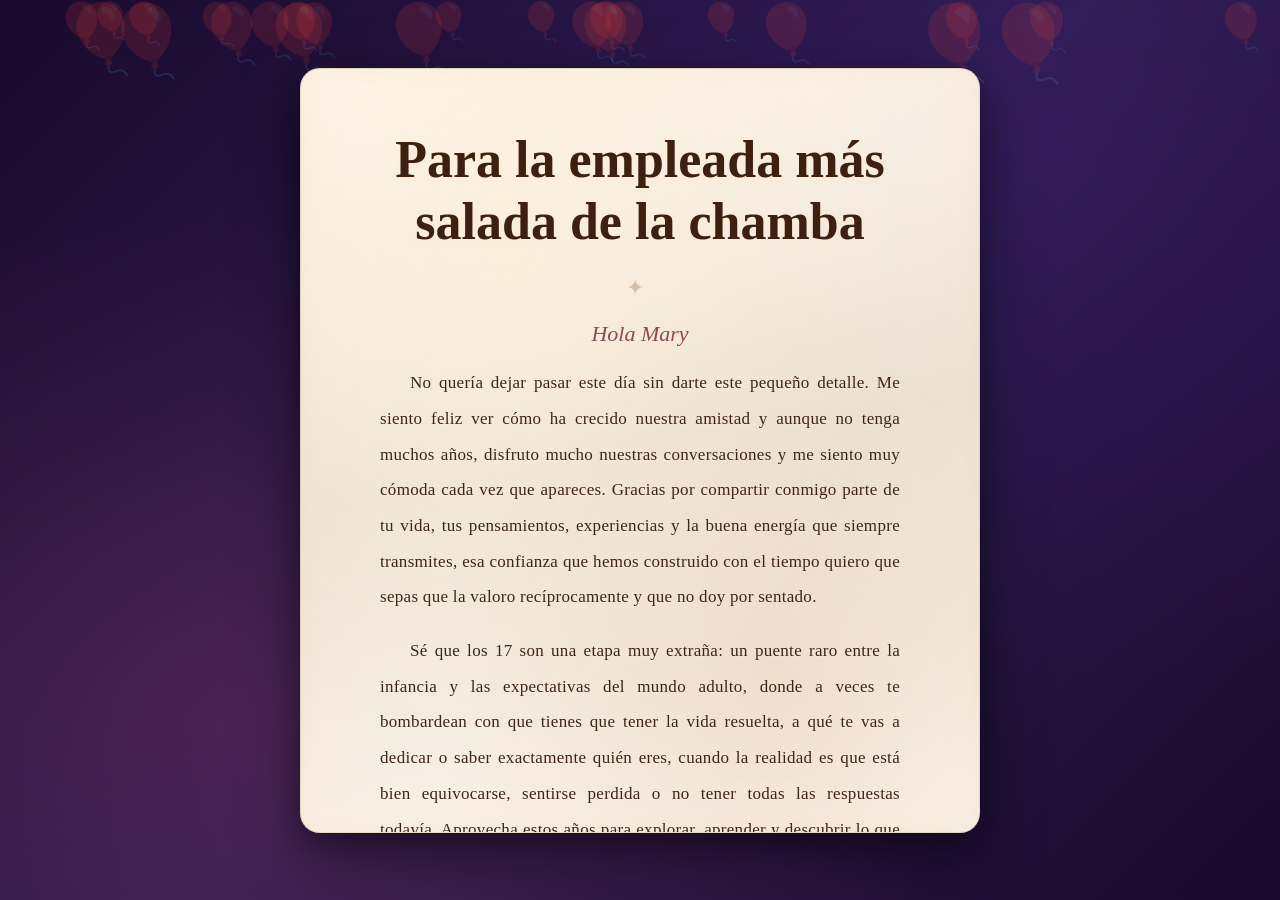
==== carta.html @ 2a0dcbd4 "Add files via upload corrección en la carta de archivo html y su css correcion en el js" ====
<!DOCTYPE html>
<html lang="es">

<head>
    <meta charset="UTF-8">
    <link rel="icon" type="image/png" href="assets/images/pastel.png">
    <meta name="viewport" content="width=device-width, initial-scale=1.0">
    <title>¡FELICIDADES!</title>
    <link rel="stylesheet" href="carta.css">
</head>

<body>
    <div class="background-globos" id="globos-container"></div>

    <audio id="bg-music-carta" loop>
        <source src="assets/music/cumpleaños.mp3" type="audio/mpeg">
    </audio>

    <main class="page">
        <section class="letter">
            <div class="letter-shine"></div>

            <div class="letter-content">
                <div class="header-deco"></div>

                <h1>Para la empleada más salada de la chamba</h1>


                <div class="separator">✦</div>
                <h2>Hola Mary</h2>

                <p>
                    No quería dejar pasar este día sin darte este pequeño detalle. Me siento feliz ver cómo ha crecido
                    nuestra amistad y aunque no tenga muchos años, disfruto mucho nuestras conversaciones y me siento
                    muy cómoda cada vez que apareces. Gracias por compartir conmigo parte de tu vida, tus pensamientos,
                    experiencias y la buena energía que siempre transmites, esa confianza que hemos construido con el
                    tiempo quiero que sepas que la valoro recíprocamente y que no doy por sentado.
                </p>

                <p>
                    Sé que los 17 son una etapa muy extraña: un puente raro entre la infancia y las expectativas del
                    mundo adulto, donde a veces te bombardean con que tienes que tener la vida resuelta, a qué te vas a
                    dedicar o saber exactamente quién eres, cuando la realidad es que está bien equivocarse, sentirse
                    perdida o no tener todas las respuestas todavía. Aprovecha estos años para explorar, aprender y
                    descubrir lo que de verdad te apasiona, sin cargar con la presión de encajar en lo que otros esperan
                    de ti, Nunca dejes de echarle ganas a tus proyectos y metas, pero ten paciencia y no seas dura
                    contigo misma en el proceso. Recuerda que aquí tienes un espacio seguro y a alguien con quien contar
                    si necesitas ayuda, orientación o simplemente ser escuchada sin filtros.
                </p>

                <p>
                    A veces se me olvida que no todos han tenido la oportunidad de experimentar lo hermoso que es tener
                    una verdadera amistad, de esas en las que quieres muchísimo a alguien y sabes que también te quieren
                    de corazón. Muchas veces me he disculpado por ser tan parlanchina o por no pensar bien las cosas
                    antes de hablar, metiendo en nuestras conversaciones los recuerdos y las acciones que mis amigos de
                    hace muchos años han tenido conmigo, y contando cómo me hicieron sentir querida. Pero quería que
                    entendieras que, para mí, demostrar cariño a mis amigos es algo completamente normal. Me gusta
                    darles detalles, hacerlos sentir especiales y recordarles lo importantes que son para mí, y eso es
                    justamente lo que quería demostrarte con esto. Así que espero, de corazón, que te guste y que puedas
                    recibirlo con el mismo cariño con el que te lo doy.

                </p>

                <p>
                    Te deseo un año lleno de momentos felices, de personas que te sumen, de aprendizajes y experiencias
                    que te hagan crecer. Espero que este nuevo año de vida te traiga muchas cosas bonitas y que puedas
                    cumplir poco a poco todo aquello que deseas. Recuerda que siempre tienes a alguien con quien
                    contar.. ¡Te mando un fuerte abrazo y mis mejores deseos!
                </p>

                <div class="signature">
                    Con cariño Aby <span>♡</span>
                </div>

                <div class="cake-wish-container">
                    <div class="cake-wish">
                        <div class="cake-wish-top"></div>
                        <div class="cake-wish-body"></div>
                        <div class="cake-wish-candle" id="candle-wish">
                            <div class="cake-wish-flame" id="flame-wish"></div>
                        </div>
                        <div class="cake-wish-decoration"></div>
                    </div>

                    <br>
                    <div>
                        <h5>Ahora piensa en eso que más quieres, respira
                            profundo, suelta todo lo demás, sopla y pide un deseo.</h5>
                    </div>
                    <br>
                    <button class="wish-button" id="wishButton" onclick="apagarVela()">
                        Picale aquí para pedir un deseo
                    </button>

                    <p class="wish-message" id="wishMessage" style="display:none;">
                        ¡Espero que tu deseo se haga realidad!
                    </p>
                </div>
            </div>
        </section>
    </main>

    <script src="carta.js"></script>
</body>

</html>
---- carta.css ----
* {
    box-sizing: border-box;
    margin: 0;
    padding: 0;
}

body {
    min-height: 100vh;
    overflow: hidden;
    font-family: 'Georgia', 'Times New Roman', serif;
    color: #2d1a0e;
    background: 
        radial-gradient(ellipse at 20% 80%, rgba(255, 100, 150, 0.15), transparent 50%),
        radial-gradient(ellipse at 80% 20%, rgba(100, 50, 200, 0.12), transparent 50%),
        linear-gradient(135deg, #1a0a2e, #2d1b4e, #1a0a2e);
    display: flex;
    align-items: center;
    justify-content: center;
    padding: 20px;
}

::-webkit-scrollbar {
    width: 0px;
    background: transparent;
}

* {
    scrollbar-width: none;
}
/* ============================================
   GLOBOS QUE SUBEN VERTICALMENTE
   ============================================ */
.background-globos {
    position: fixed;
    inset: 0;
    pointer-events: none;
    z-index: 0;
    overflow: hidden;
}

/* GLOBOS SUBIENDO - Versión vertical */
.globos-vertical {
    position: absolute;
    font-size: 50px;
    animation: subirGlobo 12s linear infinite;
    opacity: 0.15;
    pointer-events: none;
    left: var(--pos-x);
    animation-delay: var(--delay);
}

@keyframes subirGlobo {
    0% {
        transform: translateY(100vh) rotate(0deg) scale(0.8);
        opacity: 0;
    }
    5% {
        opacity: 0.15;
    }
    50% {
        transform: translateY(30vh) rotate(10deg) scale(1);
        opacity: 0.15;
    }
    95% {
        opacity: 0.15;
    }
    100% {
        transform: translateY(-20vh) rotate(-5deg) scale(0.9);
        opacity: 0;
    }
}

/* Tamaños diferentes para los globos */
.globos-vertical:nth-child(1) { font-size: 45px; animation-duration: 14s; }
.globos-vertical:nth-child(2) { font-size: 60px; animation-duration: 10s; }
.globos-vertical:nth-child(3) { font-size: 40px; animation-duration: 16s; }
.globos-vertical:nth-child(4) { font-size: 55px; animation-duration: 11s; }
.globos-vertical:nth-child(5) { font-size: 35px; animation-duration: 13s; }
.globos-vertical:nth-child(6) { font-size: 50px; animation-duration: 9s; }
.globos-vertical:nth-child(7) { font-size: 42px; animation-duration: 15s; }
.globos-vertical:nth-child(8) { font-size: 58px; animation-duration: 12s; }
.globos-vertical:nth-child(9) { font-size: 38px; animation-duration: 17s; }
.globos-vertical:nth-child(10) { font-size: 52px; animation-duration: 10s; }
.globos-vertical:nth-child(11) { font-size: 45px; animation-duration: 14s; }
.globos-vertical:nth-child(12) { font-size: 55px; animation-duration: 11s; }
.globos-vertical:nth-child(13) { font-size: 40px; animation-duration: 13s; }
.globos-vertical:nth-child(14) { font-size: 50px; animation-duration: 9s; }
.globos-vertical:nth-child(15) { font-size: 60px; animation-duration: 16s; }
.globos-vertical:nth-child(16) { font-size: 35px; animation-duration: 12s; }
.globos-vertical:nth-child(17) { font-size: 48px; animation-duration: 15s; }
.globos-vertical:nth-child(18) { font-size: 55px; animation-duration: 10s; }
.globos-vertical:nth-child(19) { font-size: 42px; animation-duration: 14s; }
.globos-vertical:nth-child(20) { font-size: 50px; animation-duration: 11s; }

@keyframes floatGlobos {
    0% { transform: translateX(0) rotate(-5deg); }
    100% { transform: translateX(-50%) rotate(-5deg); }
}

.page {
    width: 100%;
    display: flex;
    align-items: center;
    justify-content: center;
    padding: 20px;
    position: relative;
    z-index: 1;
}

.letter {
    position: relative;
    width: min(92vw, 680px);
    max-height: 85vh;
    overflow-y: auto;
    border-radius: 20px;
    background: 
        radial-gradient(ellipse at 30% 20%, rgba(255, 240, 220, 0.6), transparent 60%),
        radial-gradient(ellipse at 70% 80%, rgba(230, 200, 180, 0.4), transparent 50%),
        linear-gradient(170deg, 
            #fdf6ed 0%,
            #f5ece0 25%,
            #ede3d5 50%,
            #f5ece0 75%,
            #fdf6ed 100%
        );
    border: 1px solid rgba(180, 150, 120, 0.3);
    box-shadow: 
        0 20px 60px rgba(0, 0, 0, 0.5),
        0 8px 25px rgba(0, 0, 0, 0.2),
        inset 0 0 60px rgba(255, 220, 190, 0.15),
        inset 0 0 20px rgba(180, 140, 100, 0.05);
    transform-origin: center center;
    animation: rollOpen 2s cubic-bezier(0.22, 0.61, 0.36, 1) forwards;
    z-index: 2;
    opacity: 0;
}

.letter::-webkit-scrollbar {
    width: 0px;
    background: transparent;
}

.letter {
    scrollbar-width: none;
}

@keyframes rollOpen {
    0% {
        opacity: 0;
        transform: scaleY(0.02) scaleX(0.6);
        border-radius: 50%;
    }
    20% {
        opacity: 1;
        transform: scaleY(0.1) scaleX(0.8);
    }
    50% {
        transform: scaleY(0.6) scaleX(1);
    }
    80% {
        transform: scaleY(1.02) scaleX(1);
    }
    100% {
        opacity: 1;
        transform: scaleY(1) scaleX(1);
        border-radius: 20px;
    }
}

.letter-shine {
    position: absolute;
    top: -80px;
    left: -200px;
    width: 160px;
    height: 500px;
    transform: rotate(20deg);
    background: linear-gradient(90deg, 
        transparent, 
        rgba(255, 255, 240, 0.20), 
        transparent
    );
    animation: shinePergamino 6s ease-in-out infinite;
    pointer-events: none;
    z-index: 2;
}

@keyframes shinePergamino {
    0% { left: -250px; opacity: 0; }
    20% { opacity: 1; }
    60% { left: 750px; opacity: 1; }
    80% { opacity: 0; }
    100% { left: 900px; opacity: 0; }
}

.letter-content {
    position: relative;
    padding: 50px 55px 50px;
    text-align: center;
    z-index: 3;
}

.header-deco {
    font-size: 18px;
    color: #b8957a;
    letter-spacing: 12px;
    margin-bottom: 10px;
    opacity: 0.6;
}

.letter-content h1 {
    font-family: 'Georgia', 'Times New Roman', serif;
    font-size: clamp(36px, 6.5vw, 52px);
    font-weight: bold;
    color: #3d2010;
    text-shadow: 0 2px 4px rgba(255, 235, 210, 0.5);
    margin-bottom: 5px;
    line-height: 1.2;
}

.letter-content h2 {
    margin-top: 5px;
    color: #8a4a5a;
    font-size: 22px;
    font-weight: normal;
    font-style: italic;
    text-shadow: 0 1px 2px rgba(255, 235, 210, 0.4);
}

.separator {
    margin: 22px 0 20px;
    color: #b8957a;
    font-size: 22px;
    text-shadow: 0 1px 1px rgba(255, 255, 255, 0.3);
    letter-spacing: 10px;
    opacity: 0.5;
}

.letter-content p {
    margin: 18px auto;
    max-width: 520px;
    color: #3d2418;
    font-size: 17px;
    line-height: 2.1;
    text-shadow: 0 1px 0 rgba(255, 248, 240, 0.3);
    text-align: justify;
    text-indent: 30px;
    letter-spacing: 0.3px;
}

.letter-content p:first-of-type {
    text-indent: 30px;
}

.signature {
    margin-top: 40px;
    color: #5a3828;
    font-size: 19px;
    font-style: italic;
    padding-top: 25px;
    border-top: 1px solid rgba(180, 150, 120, 0.2);
}

.signature span {
    display: inline-block;
    margin-top: 6px;
    color: #c44a6a;
    font-size: 36px;
    text-shadow: 0 2px 6px rgba(180, 60, 80, 0.15);
    animation: heartPulse 1.5s infinite;
}

@keyframes heartPulse {
    0%, 100% { transform: scale(1); }
    50% { transform: scale(1.2); }
}

/* ============================================
   PASTEL PARA PEDIR DESEO
   ============================================ */
.cake-wish-container {
    margin-top: 45px;
    padding-top: 30px;
    border-top: 1px solid rgba(180, 150, 120, 0.2);
    display: flex;
    flex-direction: column;
    align-items: center;
}

.cake-wish {
    position: relative;
    width: 120px;
    height: 100px;
    margin: 0 auto 15px;
}

.cake-wish-body {
    position: absolute;
    width: 100px;
    height: 55px;
    left: 10px;
    bottom: 5px;
    border-radius: 10px 10px 18px 18px;
    background: linear-gradient(180deg, #ff9acb, #e94f9a);
    box-shadow: 0 0 25px rgba(255, 76, 160, 0.3);
}

.cake-wish-top {
    position: absolute;
    width: 110px;
    height: 28px;
    left: 5px;
    top: 35px;
    border-radius: 50%;
    background: linear-gradient(180deg, #fff5f9, #ffd6e8);
    box-shadow: inset 0 -4px 0 #ffb3d1;
}

.cake-wish-candle {
    position: absolute;
    width: 10px;
    height: 35px;
    left: 55px;
    top: -2px;
    background: repeating-linear-gradient(45deg, #7c4dff 0 4px, #ffffff 4px 8px);
    border-radius: 4px 4px 2px 2px;
    z-index: 5;
}

.cake-wish-flame {
    position: absolute;
    width: 16px;
    height: 22px;
    left: -3px;
    top: -20px;
    background: radial-gradient(circle at 50% 70%, #fff6a0, #ffb000 55%, #ff4d00);
    border-radius: 50% 50% 50% 50%;
    filter: drop-shadow(0 0 12px #ffb000);
    animation: flameWish 0.8s ease-in-out infinite;
}

@keyframes flameWish {
    0%, 100% { transform: scale(1) rotate(-3deg); }
    50% { transform: scale(1.15) translateY(-3px) rotate(3deg); }
}

.cake-wish-flame.apagada {
    animation: apagarVela 0.5s ease forwards;
}

@keyframes apagarVela {
    0% { transform: scale(1); opacity: 1; }
    30% { transform: scale(1.3) rotate(10deg); opacity: 0.8; }
    100% { transform: scale(0.3) translateY(10px); opacity: 0; }
}

.cake-wish-decoration {
    position: absolute;
    width: 10px;
    height: 10px;
    left: 25px;
    top: 42px;
    background: radial-gradient(circle at 30% 30%, #ff6b9d, #c44a7a);
    border-radius: 50%;
    box-shadow: 
        25px 0 0 #ffb84d,
        50px 0 0 #ff6b9d,
        75px 0 0 #ffb84d;
}

.wish-text {
    font-size: 20px;
    color: #8a4a5a;
    font-style: italic;
    margin: 5px 0 15px;
    text-shadow: 0 1px 2px rgba(255, 200, 180, 0.3);
    animation: wishPulse 2s ease-in-out infinite;
}

@keyframes wishPulse {
    0%, 100% { opacity: 0.7; transform: scale(1); }
    50% { opacity: 1; transform: scale(1.02); }
}

.wish-button {
    display: inline-block;
    padding: 14px 45px;
    border: none;
    border-radius: 50px;
    color: #fff;
    font-size: 18px;
    font-weight: bold;
    cursor: pointer;
    background: linear-gradient(135deg, #ff6b9d, #c44a7a);
    box-shadow: 0 4px 25px rgba(196, 74, 122, 0.35);
    transition: all 0.3s ease;
    letter-spacing: 1px;
    font-family: 'Arial', sans-serif;
}

.wish-button:hover {
    transform: translateY(-3px) scale(1.03);
    box-shadow: 0 8px 35px rgba(196, 74, 122, 0.45);
}

.wish-button:disabled {
    opacity: 0.6;
    cursor: not-allowed;
    transform: none !important;
}

.wish-message {
    margin-top: 15px;
    font-size: 22px;
    color: #8a2a4a;
    font-weight: bold;
    animation: messagePop 0.6s cubic-bezier(0.17, 0.67, 0.35, 1.35) forwards;
}

@keyframes messagePop {
    0% { transform: scale(0); opacity: 0; }
    100% { transform: scale(1); opacity: 1; }
}

/* ============================================
   RESPONSIVE
   ============================================ */
@media (max-width: 650px) {
    .page { padding: 15px 10px; }
    .letter { 
        width: 96vw;
        border-radius: 16px;
    }
    .letter-content { 
        padding: 30px 22px 35px; 
    }
    .letter-content h1 { 
        font-size: 34px; 
    }
    .letter-content h2 { 
        font-size: 18px; 
    }
    .letter-content p { 
        font-size: 15px; 
        line-height: 2;
        margin: 16px auto;
        text-indent: 20px;
    }
    .background-globos::before {
        font-size: 40px;
        letter-spacing: 25px;
    }
    .background-globos::after {
        font-size: 35px;
        letter-spacing: 20px;
    }
    .cake-wish {
        transform: scale(0.85);
    }
    .wish-button {
        padding: 12px 30px;
        font-size: 16px;
    }
}

@media (max-width: 400px) {
    .letter-content { padding: 25px 16px 30px; }
    .letter-content p { font-size: 14px; line-height: 1.9; }
    .letter-content h1 { font-size: 28px; }
    .background-globos::before {
        font-size: 30px;
        letter-spacing: 18px;
    }
    .background-globos::after {
        font-size: 25px;
        letter-spacing: 15px;
    }
    .cake-wish {
        transform: scale(0.7);
    }
    .wish-button {
        padding: 10px 25px;
        font-size: 14px;
    }
}
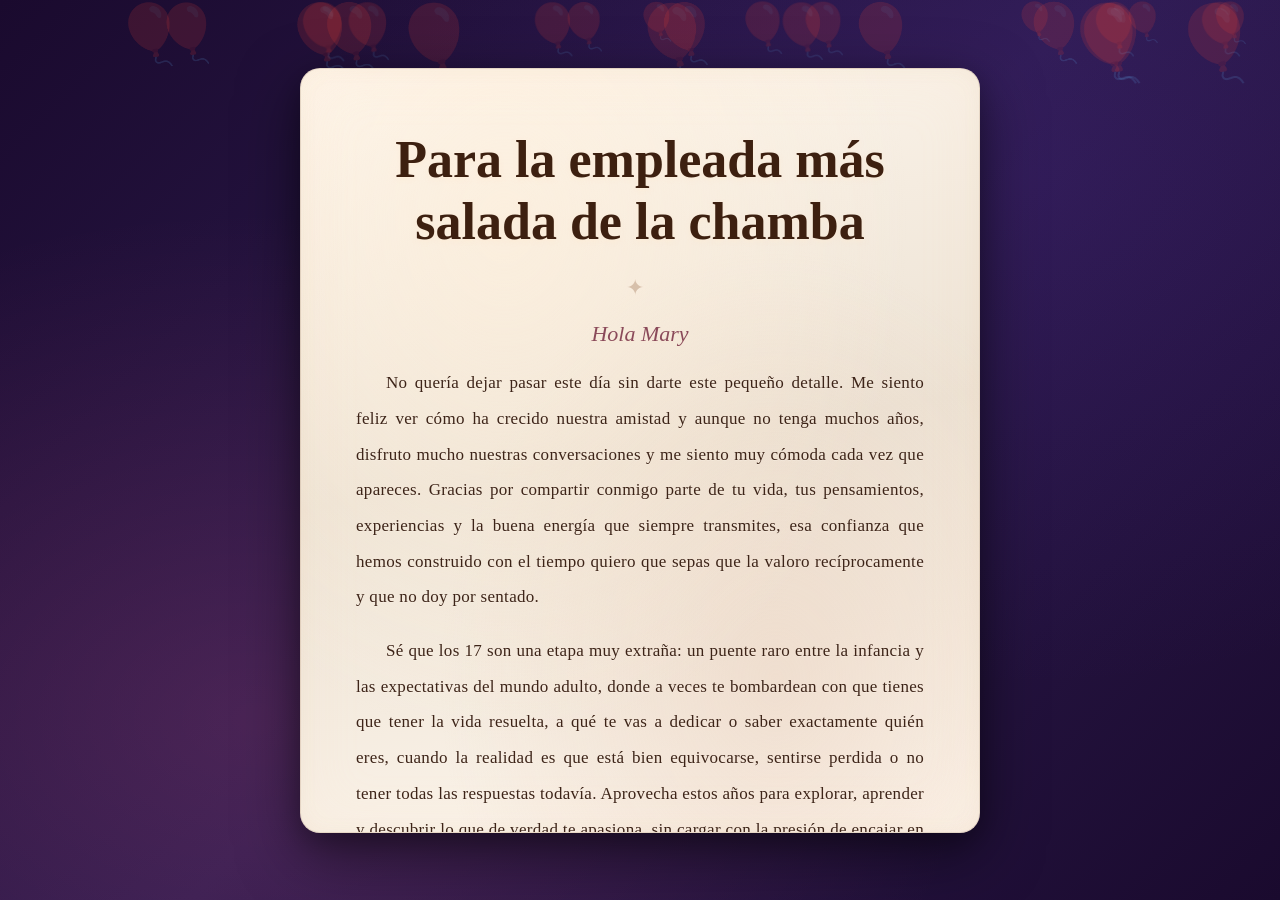
==== commit 41133b35: "Add files via upload últimos ajustes en los js y css de los html, corrección de los errores en respo" ====
--- a/carta.html
+++ b/carta.html
@@ -64,8 +64,7 @@
                 <p>
                     Te deseo un año lleno de momentos felices, de personas que te sumen, de aprendizajes y experiencias
                     que te hagan crecer. Espero que este nuevo año de vida te traiga muchas cosas bonitas y que puedas
-                    cumplir poco a poco todo aquello que deseas. Recuerda que siempre tienes a alguien con quien
-                    contar.. ¡Te mando un fuerte abrazo y mis mejores deseos!
+                    cumplir poco a poco todo aquello que deseas. ¡Te mando un fuerte abrazo y mis mejores deseos!
                 </p>
 
                 <div class="signature">
@@ -93,13 +92,19 @@
                     </button>
 
                     <p class="wish-message" id="wishMessage" style="display:none;">
-                        ¡Espero que tu deseo se haga realidad!
+                        
                     </p>
                 </div>
             </div>
         </section>
     </main>
-
+    <div id="transicion-oscura">
+        <div class="circulo-negro"></div>
+        <div class="mensaje-final" id="mensaje-final">
+            <span class="emoji"></span>
+            <span class="texto-mecanografiado" id="texto-mecanografiado"></span>
+        </div>
+    </div>
     <script src="carta.js"></script>
 </body>
 
--- a/carta.css
+++ b/carta.css
@@ -27,9 +27,7 @@
 * {
     scrollbar-width: none;
 }
-/* ============================================
-   GLOBOS QUE SUBEN VERTICALMENTE
-   ============================================ */
+
 .background-globos {
     position: fixed;
     inset: 0;
@@ -38,7 +36,6 @@
     overflow: hidden;
 }
 
-/* GLOBOS SUBIENDO - Versión vertical */
 .globos-vertical {
     position: absolute;
     font-size: 50px;
@@ -50,27 +47,13 @@
 }
 
 @keyframes subirGlobo {
-    0% {
-        transform: translateY(100vh) rotate(0deg) scale(0.8);
-        opacity: 0;
-    }
-    5% {
-        opacity: 0.15;
-    }
-    50% {
-        transform: translateY(30vh) rotate(10deg) scale(1);
-        opacity: 0.15;
-    }
-    95% {
-        opacity: 0.15;
-    }
-    100% {
-        transform: translateY(-20vh) rotate(-5deg) scale(0.9);
-        opacity: 0;
-    }
-}
-
-/* Tamaños diferentes para los globos */
+    0% { transform: translateY(100vh) rotate(0deg) scale(0.8); opacity: 0; }
+    5% { opacity: 0.15; }
+    50% { transform: translateY(30vh) rotate(10deg) scale(1); opacity: 0.15; }
+    95% { opacity: 0.15; }
+    100% { transform: translateY(-20vh) rotate(-5deg) scale(0.9); opacity: 0; }
+}
+
 .globos-vertical:nth-child(1) { font-size: 45px; animation-duration: 14s; }
 .globos-vertical:nth-child(2) { font-size: 60px; animation-duration: 10s; }
 .globos-vertical:nth-child(3) { font-size: 40px; animation-duration: 16s; }
@@ -91,11 +74,6 @@
 .globos-vertical:nth-child(18) { font-size: 55px; animation-duration: 10s; }
 .globos-vertical:nth-child(19) { font-size: 42px; animation-duration: 14s; }
 .globos-vertical:nth-child(20) { font-size: 50px; animation-duration: 11s; }
-
-@keyframes floatGlobos {
-    0% { transform: translateX(0) rotate(-5deg); }
-    100% { transform: translateX(-50%) rotate(-5deg); }
-}
 
 .page {
     width: 100%;
@@ -145,26 +123,11 @@
 }
 
 @keyframes rollOpen {
-    0% {
-        opacity: 0;
-        transform: scaleY(0.02) scaleX(0.6);
-        border-radius: 50%;
-    }
-    20% {
-        opacity: 1;
-        transform: scaleY(0.1) scaleX(0.8);
-    }
-    50% {
-        transform: scaleY(0.6) scaleX(1);
-    }
-    80% {
-        transform: scaleY(1.02) scaleX(1);
-    }
-    100% {
-        opacity: 1;
-        transform: scaleY(1) scaleX(1);
-        border-radius: 20px;
-    }
+    0% { opacity: 0; transform: scaleY(0.02) scaleX(0.6); border-radius: 50%; }
+    20% { opacity: 1; transform: scaleY(0.1) scaleX(0.8); }
+    50% { transform: scaleY(0.6) scaleX(1); }
+    80% { transform: scaleY(1.02) scaleX(1); }
+    100% { opacity: 1; transform: scaleY(1) scaleX(1); border-radius: 20px; }
 }
 
 .letter-shine {
@@ -174,11 +137,7 @@
     width: 160px;
     height: 500px;
     transform: rotate(20deg);
-    background: linear-gradient(90deg, 
-        transparent, 
-        rgba(255, 255, 240, 0.20), 
-        transparent
-    );
+    background: linear-gradient(90deg, transparent, rgba(255, 255, 240, 0.20), transparent);
     animation: shinePergamino 6s ease-in-out infinite;
     pointer-events: none;
     z-index: 2;
@@ -273,10 +232,6 @@
     0%, 100% { transform: scale(1); }
     50% { transform: scale(1.2); }
 }
-
-/* ============================================
-   PASTEL PARA PEDIR DESEO
-   ============================================ */
 .cake-wish-container {
     margin-top: 45px;
     padding-top: 30px;
@@ -361,10 +316,7 @@
     top: 42px;
     background: radial-gradient(circle at 30% 30%, #ff6b9d, #c44a7a);
     border-radius: 50%;
-    box-shadow: 
-        25px 0 0 #ffb84d,
-        50px 0 0 #ff6b9d,
-        75px 0 0 #ffb84d;
+    box-shadow: 25px 0 0 #ffb84d, 50px 0 0 #ff6b9d, 75px 0 0 #ffb84d;
 }
 
 .wish-text {
@@ -421,64 +373,172 @@
     100% { transform: scale(1); opacity: 1; }
 }
 
+
+#transicion-oscura {
+    position: fixed;
+    inset: 0;
+    z-index: 2000;
+    background: transparent;
+    pointer-events: none;
+    display: flex;
+    align-items: center;
+    justify-content: center;
+    opacity: 0;
+    transition: opacity 0.3s ease;
+}
+
+#transicion-oscura.active {
+    opacity: 1;
+    pointer-events: all;
+}
+
+#transicion-oscura .circulo-negro {
+    position: absolute;
+    inset: 0;
+    background: #000000;
+    clip-path: circle(0% at center);
+    transition: clip-path 1.5s cubic-bezier(0.4, 0, 0.2, 1);
+}
+
+#transicion-oscura.active .circulo-negro {
+    clip-path: circle(100% at center);
+}
+
+#transicion-oscura .mensaje-final {
+    position: relative;
+    z-index: 2001;
+    color: #ffd700;
+    font-size: clamp(20px, 4vw, 34px);
+    font-family: 'Georgia', serif;
+    text-align: center;
+    padding: 20px 25px;
+    opacity: 0;
+    transition: all 0.8s ease;
+    text-shadow: 0 0 20px rgba(255, 215, 0, 0.3), 0 0 40px rgba(255, 215, 0, 0.15), 0 0 80px rgba(255, 215, 0, 0.08);
+    line-height: 1.8;
+    letter-spacing: 1px;
+    max-width: 90%;
+    pointer-events: none;
+}
+
+#transicion-oscura.active .mensaje-final {
+    opacity: 1;
+}
+
+#transicion-oscura .mensaje-final .emoji {
+    font-size: clamp(35px, 6vw, 55px);
+    display: block;
+    margin-bottom: 8px;
+    opacity: 0;
+    transition: opacity 1s ease 0.5s;
+}
+
+#transicion-oscura.active .mensaje-final .emoji {
+    opacity: 1;
+}
+
+.texto-mecanografiado {
+    color: #ffd700;
+    text-shadow: 0 0 20px rgba(255, 215, 0, 0.4), 0 0 40px rgba(255, 215, 0, 0.2), 0 0 80px rgba(255, 215, 0, 0.1);
+    display: inline-block;
+    min-height: 1.2em;
+}
+
+.texto-mecanografiado::after {
+    content: '|';
+    display: inline-block;
+    animation: cursorParpadeo 0.7s step-end infinite;
+    color: #ffd700;
+    font-weight: 300;
+    margin-left: 2px;
+}
+
+.texto-mecanografiado.completado::after {
+    display: none;
+}
+
+@keyframes cursorParpadeo {
+    0%, 100% { opacity: 1; }
+    50% { opacity: 0; }
+}
+
+#transicion-oscura.mantener-negro {
+    opacity: 1 !important;
+    pointer-events: all;
+}
+
+#transicion-oscura.mantener-negro .circulo-negro {
+    clip-path: circle(100% at center) !important;
+}
+
+#transicion-oscura.mantener-negro .mensaje-final {
+    opacity: 0 !important;
+    transform: scale(1.1) !important;
+    transition: all 0.8s ease;
+}
+
+.celebracion-particula {
+    position: fixed;
+    pointer-events: none;
+    z-index: 1001;
+    font-size: 30px;
+    animation: particulaVuela 1.5s ease-out forwards;
+}
+
+@keyframes particulaVuela {
+    0% { transform: translate(0, 0) scale(1) rotate(0deg); opacity: 1; }
+    100% { transform: translate(var(--tx), var(--ty)) scale(0) rotate(360deg); opacity: 0; }
+}
+
+
+body {
+    overflow-x: hidden !important;
+    max-width: 100vw !important;
+}
+
+.letter {
+    max-width: 100% !important;
+    overflow-x: hidden !important;
+}
+
+.letter-content {
+    max-width: 100% !important;
+    overflow-x: hidden !important;
+}
+
+.letter-content p {
+    max-width: 100% !important;
+    overflow-wrap: break-word !important;
+    word-wrap: break-word !important;
+}
+
 /* ============================================
    RESPONSIVE
    ============================================ */
 @media (max-width: 650px) {
     .page { padding: 15px 10px; }
-    .letter { 
-        width: 96vw;
-        border-radius: 16px;
-    }
-    .letter-content { 
-        padding: 30px 22px 35px; 
-    }
-    .letter-content h1 { 
-        font-size: 34px; 
-    }
-    .letter-content h2 { 
-        font-size: 18px; 
-    }
-    .letter-content p { 
-        font-size: 15px; 
-        line-height: 2;
-        margin: 16px auto;
-        text-indent: 20px;
-    }
-    .background-globos::before {
-        font-size: 40px;
-        letter-spacing: 25px;
-    }
-    .background-globos::after {
-        font-size: 35px;
-        letter-spacing: 20px;
-    }
-    .cake-wish {
-        transform: scale(0.85);
-    }
-    .wish-button {
-        padding: 12px 30px;
-        font-size: 16px;
-    }
+    .letter { width: 96vw; border-radius: 16px; }
+    .letter-content { padding: 30px 22px 35px; }
+    .letter-content h1 { font-size: 34px; }
+    .letter-content h2 { font-size: 18px; }
+    .letter-content p { font-size: 15px; line-height: 2; margin: 16px auto; text-indent: 20px; }
+    .cake-wish { transform: scale(0.85); }
+    .wish-button { padding: 12px 30px; font-size: 16px; }
+}
+
+@media (max-width: 480px) {
+    .letter-content { padding: 25px 15px !important; }
+    .letter-content h1 { font-size: 28px !important; }
+    .letter-content p { font-size: 14px !important; line-height: 1.8 !important; text-indent: 15px !important; }
+    .letter { width: 98vw !important; border-radius: 12px !important; max-height: 90vh !important; }
+    .cake-wish { transform: scale(0.7); }
+    .wish-button { padding: 10px 25px; font-size: 14px; }
 }
 
 @media (max-width: 400px) {
     .letter-content { padding: 25px 16px 30px; }
     .letter-content p { font-size: 14px; line-height: 1.9; }
     .letter-content h1 { font-size: 28px; }
-    .background-globos::before {
-        font-size: 30px;
-        letter-spacing: 18px;
-    }
-    .background-globos::after {
-        font-size: 25px;
-        letter-spacing: 15px;
-    }
-    .cake-wish {
-        transform: scale(0.7);
-    }
-    .wish-button {
-        padding: 10px 25px;
-        font-size: 14px;
-    }
+    .cake-wish { transform: scale(0.7); }
+    .wish-button { padding: 10px 25px; font-size: 14px; }
 }
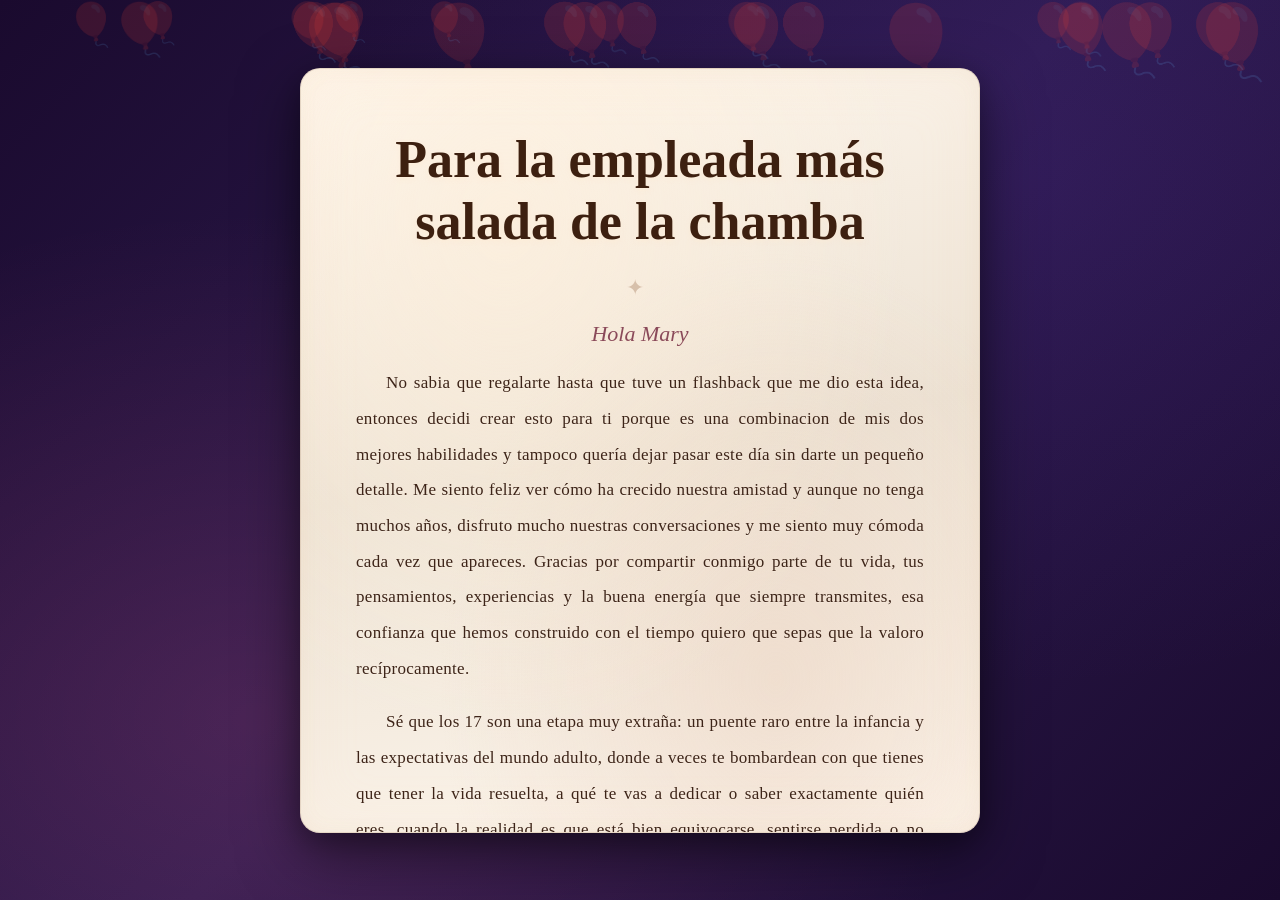
==== commit 49e1db62: "Add files via upload corrección de html y diseño css" ====
--- a/carta.html
+++ b/carta.html
@@ -30,35 +30,39 @@
                 <h2>Hola Mary</h2>
 
                 <p>
-                    No quería dejar pasar este día sin darte este pequeño detalle. Me siento feliz ver cómo ha crecido
-                    nuestra amistad y aunque no tenga muchos años, disfruto mucho nuestras conversaciones y me siento
-                    muy cómoda cada vez que apareces. Gracias por compartir conmigo parte de tu vida, tus pensamientos,
-                    experiencias y la buena energía que siempre transmites, esa confianza que hemos construido con el
-                    tiempo quiero que sepas que la valoro recíprocamente y que no doy por sentado.
+                    No sabia que regalarte hasta que tuve un flashback que me dio esta idea, entonces decidi crear esto
+                    para ti porque es una combinacion de mis dos mejores habilidades y tampoco quería dejar pasar este día sin darte
+                    un pequeño detalle. Me siento feliz ver cómo ha crecido nuestra amistad y aunque no tenga muchos
+                    años, disfruto mucho nuestras conversaciones y me siento muy cómoda cada vez que apareces. Gracias
+                    por compartir conmigo parte de tu vida, tus pensamientos, experiencias y la buena energía que
+                    siempre transmites, esa confianza que hemos construido con el tiempo quiero que sepas que la valoro
+                    recíprocamente.   
                 </p>
 
                 <p>
                     Sé que los 17 son una etapa muy extraña: un puente raro entre la infancia y las expectativas del
                     mundo adulto, donde a veces te bombardean con que tienes que tener la vida resuelta, a qué te vas a
                     dedicar o saber exactamente quién eres, cuando la realidad es que está bien equivocarse, sentirse
-                    perdida o no tener todas las respuestas todavía. Aprovecha estos años para explorar, aprender y
-                    descubrir lo que de verdad te apasiona, sin cargar con la presión de encajar en lo que otros esperan
-                    de ti, Nunca dejes de echarle ganas a tus proyectos y metas, pero ten paciencia y no seas dura
-                    contigo misma en el proceso. Recuerda que aquí tienes un espacio seguro y a alguien con quien contar
-                    si necesitas ayuda, orientación o simplemente ser escuchada sin filtros.
+                    perdida o no tener todas las respuestas todavía. De igual forma debes saber que el amor suele
+                    sentirse tan intenso como confuso. Las primeras ilusiones, los desamores o las mariposas en el
+                    estômago son parte del viaje, pero recuerda que el amor más importante que estás construyendo ahora
+                    es el propio. No tengas miedo de sentir ni de entregarte, pero tampoco aceptes menos de lo que
+                    mereces, y recuerda que estar sola sin importar el tiempo también es una forma maravillosa de
+                    conocerte. Asi que provecha estos años para explorar, aprender y descubrir lo que de verdad te apasiona,
+                    sin cargar con la presión de encajar en lo que otros esperan de ti, nunca dejes de echarle ganas a
+                    tus proyectos y metas, pero ten paciencia y no seas dura contigo misma en el proceso. Recuerda que
+                    aquí tienes un espacio seguro y a alguien con quien contar si necesitas ayuda, orientación o
+                    simplemente ser escuchada sin filtros.
                 </p>
 
                 <p>
-                    A veces se me olvida que no todos han tenido la oportunidad de experimentar lo hermoso que es tener
-                    una verdadera amistad, de esas en las que quieres muchísimo a alguien y sabes que también te quieren
-                    de corazón. Muchas veces me he disculpado por ser tan parlanchina o por no pensar bien las cosas
+                    Muchas veces me he disculpado por ser tan parlanchina o por no pensar bien las cosas
                     antes de hablar, metiendo en nuestras conversaciones los recuerdos y las acciones que mis amigos de
                     hace muchos años han tenido conmigo, y contando cómo me hicieron sentir querida. Pero quería que
                     entendieras que, para mí, demostrar cariño a mis amigos es algo completamente normal. Me gusta
                     darles detalles, hacerlos sentir especiales y recordarles lo importantes que son para mí, y eso es
                     justamente lo que quería demostrarte con esto. Así que espero, de corazón, que te guste y que puedas
                     recibirlo con el mismo cariño con el que te lo doy.
-
                 </p>
 
                 <p>
@@ -92,7 +96,7 @@
                     </button>
 
                     <p class="wish-message" id="wishMessage" style="display:none;">
-                        
+
                     </p>
                 </div>
             </div>
--- a/carta.css
+++ b/carta.css
@@ -216,7 +216,6 @@
     font-size: 19px;
     font-style: italic;
     padding-top: 25px;
-    border-top: 1px solid rgba(180, 150, 120, 0.2);
 }
 
 .signature span {
@@ -235,7 +234,6 @@
 .cake-wish-container {
     margin-top: 45px;
     padding-top: 30px;
-    border-top: 1px solid rgba(180, 150, 120, 0.2);
     display: flex;
     flex-direction: column;
     align-items: center;
@@ -541,4 +539,4 @@
     .letter-content h1 { font-size: 28px; }
     .cake-wish { transform: scale(0.7); }
     .wish-button { padding: 10px 25px; font-size: 14px; }
-}+}
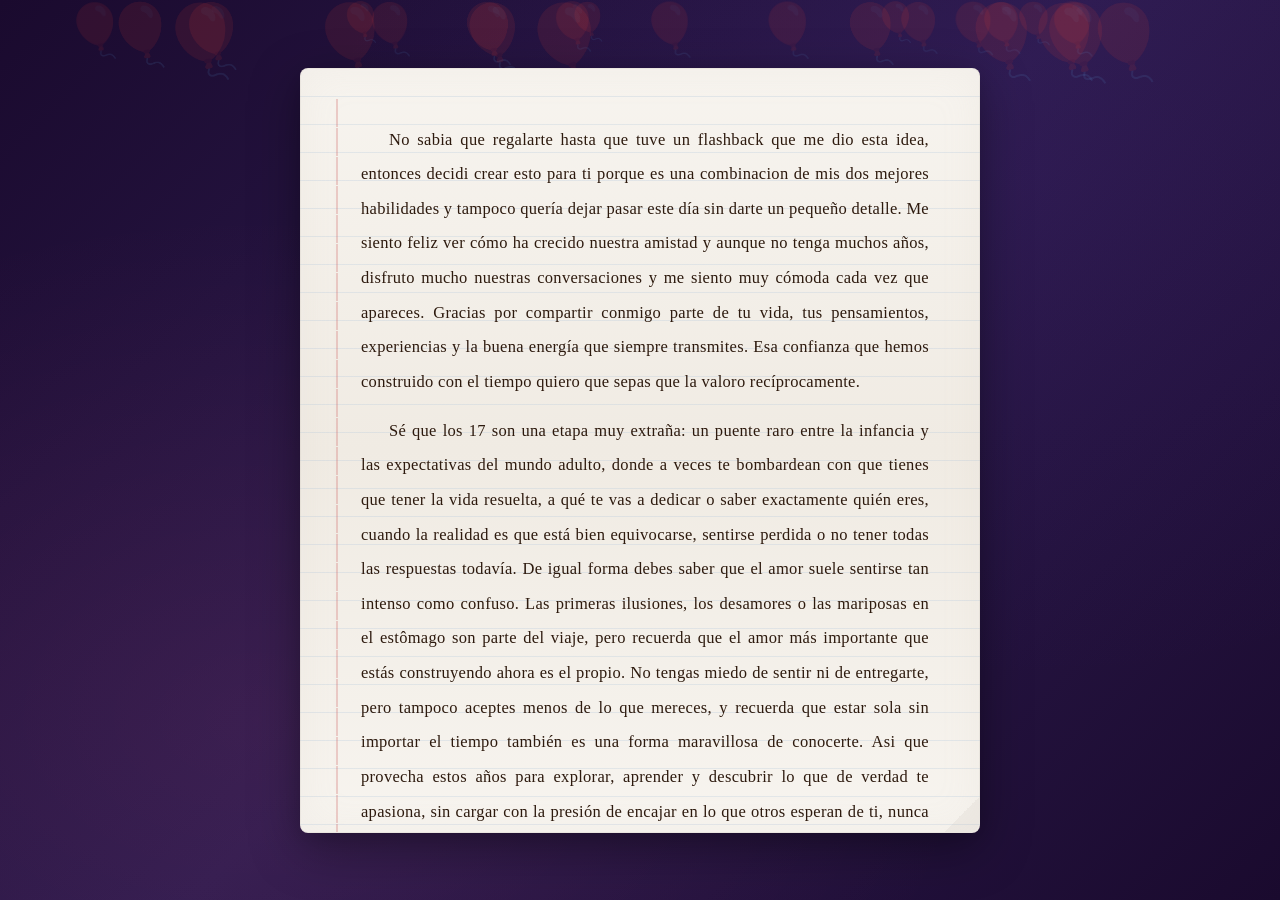
==== commit 6157de28: "Add files via upload corregí errores en los archivos js y html, cambie diseños en los archivo css y " ====
--- a/carta.html
+++ b/carta.html
@@ -22,20 +22,13 @@
 
             <div class="letter-content">
                 <div class="header-deco"></div>
-
-                <h1>Para la empleada más salada de la chamba</h1>
-
-
-                <div class="separator">✦</div>
-                <h2>Hola Mary</h2>
-
                 <p>
                     No sabia que regalarte hasta que tuve un flashback que me dio esta idea, entonces decidi crear esto
                     para ti porque es una combinacion de mis dos mejores habilidades y tampoco quería dejar pasar este día sin darte
                     un pequeño detalle. Me siento feliz ver cómo ha crecido nuestra amistad y aunque no tenga muchos
                     años, disfruto mucho nuestras conversaciones y me siento muy cómoda cada vez que apareces. Gracias
                     por compartir conmigo parte de tu vida, tus pensamientos, experiencias y la buena energía que
-                    siempre transmites, esa confianza que hemos construido con el tiempo quiero que sepas que la valoro
+                    siempre transmites. Esa confianza que hemos construido con el tiempo quiero que sepas que la valoro
                     recíprocamente.   
                 </p>
 
@@ -57,10 +50,10 @@
 
                 <p>
                     Muchas veces me he disculpado por ser tan parlanchina o por no pensar bien las cosas
-                    antes de hablar, metiendo en nuestras conversaciones los recuerdos y las acciones que mis amigos de
+                    antes de hablar, metiendo en nuestras conversaciones los recuerdos y las acciones que mis amigos que
                     hace muchos años han tenido conmigo, y contando cómo me hicieron sentir querida. Pero quería que
-                    entendieras que, para mí, demostrar cariño a mis amigos es algo completamente normal. Me gusta
-                    darles detalles, hacerlos sentir especiales y recordarles lo importantes que son para mí, y eso es
+                    entendieras que, para mí, demostrar cariño a las personas que son cercanas a mi es algo completamente normal. Me gusta
+                    darles detalles, hacerlos sentir especiales y recordarles lo importantes que son para que no lo olividen, y eso es
                     justamente lo que quería demostrarte con esto. Así que espero, de corazón, que te guste y que puedas
                     recibirlo con el mismo cariño con el que te lo doy.
                 </p>
@@ -75,35 +68,37 @@
                     Con cariño Aby <span>♡</span>
                 </div>
 
-                <div class="cake-wish-container">
-                    <div class="cake-wish">
-                        <div class="cake-wish-top"></div>
-                        <div class="cake-wish-body"></div>
-                        <div class="cake-wish-candle" id="candle-wish">
-                            <div class="cake-wish-flame" id="flame-wish"></div>
-                        </div>
-                        <div class="cake-wish-decoration"></div>
-                    </div>
+<div class="cake-wish-container">
+    <div class="cake-wish-wrapper">
+        <div class="cake-wish">
+            <div class="cake-wish-top"></div>
+            <div class="cake-wish-body"></div>
+            <div class="cake-wish-candle" id="candle-wish">
+                <div class="cake-wish-flame" id="flame-wish"></div>
+            </div>
+            <div class="cake-wish-decoration"></div>
+        </div>
+    </div>
 
-                    <br>
-                    <div>
-                        <h5>Ahora piensa en eso que más quieres, respira
-                            profundo, suelta todo lo demás, sopla y pide un deseo.</h5>
-                    </div>
-                    <br>
-                    <button class="wish-button" id="wishButton" onclick="apagarVela()">
-                        Picale aquí para pedir un deseo
-                    </button>
+    <br>
+    <div>
+        <h5>Ahora piensa en eso que más quieres, respira
+            profundo, suelta todo lo demás, sopla y pide un deseo.</h5>
+    </div>
+    <br>
+    <button class="wish-button" id="wishButton" onclick="apagarVela()">
+        Picale aquí para pedir un deseo
+    </button>
 
-                    <p class="wish-message" id="wishMessage" style="display:none;">
-
-                    </p>
-                </div>
+    <p class="wish-message" id="wishMessage" style="display:none;">
+    </p>
+</div>
             </div>
         </section>
     </main>
     <div id="transicion-oscura">
         <div class="circulo-negro"></div>
+         <div class="estrellas-container" id="estrellas-container"></div>
         <div class="mensaje-final" id="mensaje-final">
             <span class="emoji"></span>
             <span class="texto-mecanografiado" id="texto-mecanografiado"></span>
--- a/carta.css
+++ b/carta.css
@@ -8,10 +8,10 @@
     min-height: 100vh;
     overflow: hidden;
     font-family: 'Georgia', 'Times New Roman', serif;
-    color: #2d1a0e;
+    color: #1a0e08;
     background: 
-        radial-gradient(ellipse at 20% 80%, rgba(255, 100, 150, 0.15), transparent 50%),
-        radial-gradient(ellipse at 80% 20%, rgba(100, 50, 200, 0.12), transparent 50%),
+        radial-gradient(ellipse at 20% 80%, rgba(255, 100, 150, 0.08), transparent 50%),
+        radial-gradient(ellipse at 80% 20%, rgba(100, 50, 200, 0.06), transparent 50%),
         linear-gradient(135deg, #1a0a2e, #2d1b4e, #1a0a2e);
     display: flex;
     align-items: center;
@@ -26,6 +26,163 @@
 
 * {
     scrollbar-width: none;
+}
+
+.letter {
+    position: relative;
+    width: min(92vw, 680px);
+    max-height: 85vh;
+    overflow-y: auto;
+    border-radius: 8px;
+    background: 
+        repeating-linear-gradient(
+            transparent 0px,
+            transparent 27px,
+            rgba(180, 200, 220, 0.3) 27px,
+            rgba(180, 200, 220, 0.3) 28px
+        ),
+        linear-gradient(180deg, #f7f4ef, #f0ebe3, #f7f4ef);
+    border: 1px solid rgba(180, 170, 160, 0.2);
+    box-shadow: 
+        0 15px 50px rgba(0, 0, 0, 0.35),
+        0 5px 20px rgba(0, 0, 0, 0.1),
+        inset 0 0 40px rgba(200, 190, 180, 0.1);
+    transform-origin: center center;
+    animation: rollOpen 2s cubic-bezier(0.22, 0.61, 0.36, 1) forwards;
+    z-index: 2;
+    opacity: 0;
+}
+
+.letter-content::before {
+    content: '';
+    position: absolute;
+    top: 30px;
+    left: 35px;
+    bottom: 30px;
+    width: 2px;
+    background: repeating-linear-gradient(
+        to bottom,
+        rgba(200, 80, 80, 0.25) 0px,
+        rgba(200, 80, 80, 0.25) 28px,
+        transparent 28px,
+        transparent 29px
+    );
+    z-index: 1;
+    pointer-events: none;
+}
+.letter::before {
+    content: '';
+    position: absolute;
+    bottom: 0;
+    right: 0;
+    width: 35px;
+    height: 35px;
+    background: linear-gradient(135deg, transparent 50%, rgba(180, 170, 160, 0.12) 50%);
+    border-radius: 0 0 8px 0;
+    z-index: 5;
+    pointer-events: none;
+}
+
+.letter::-webkit-scrollbar {
+    width: 0px;
+    background: transparent;
+}
+
+.letter {
+    scrollbar-width: none;
+}
+
+@keyframes rollOpen {
+    0% { opacity: 0; transform: scaleY(0.02) scaleX(0.6); border-radius: 50%; }
+    20% { opacity: 1; transform: scaleY(0.1) scaleX(0.8); }
+    50% { transform: scaleY(0.6) scaleX(1); }
+    80% { transform: scaleY(1.02) scaleX(1); }
+    100% { opacity: 1; transform: scaleY(1) scaleX(1); border-radius: 8px; }
+}
+
+.letter-content {
+    position: relative;
+    padding: 40px 50px 40px 60px;
+    text-align: center;
+    z-index: 3;
+}
+
+
+.header-deco {
+    font-size: 16px;
+    color: #b8957a;
+    letter-spacing: 10px;
+    margin-bottom: 8px;
+    opacity: 0.4;
+}
+
+.letter-content h1 {
+    font-family: 'Georgia', 'Times New Roman', serif;
+    font-size: clamp(30px, 5.5vw, 44px);
+    font-weight: 700;
+    color: #2d1a0e;
+    margin-bottom: 5px;
+    line-height: 1.2;
+    letter-spacing: 0.5px;
+}
+
+.letter-content h2 {
+    margin-top: 5px;
+    color: #7a4a5a;
+    font-size: 20px;
+    font-weight: normal;
+    font-style: italic;
+    font-family: 'Georgia', 'Times New Roman', serif;
+}
+
+.separator {
+    margin: 20px 0 18px;
+    color: #000000;
+    font-size: 20px;
+    letter-spacing: 3px;
+    opacity: 0.4;
+}
+
+
+.letter-content p {
+    margin: 14px auto;
+    max-width: 520px;
+    color: #2d1a0e;
+    font-size: 16.5px;
+    line-height: 2.1;
+    text-align: justify;
+    text-indent: 28px;
+    letter-spacing: 0.3px;
+    font-family: 'Georgia', 'Times New Roman', serif;
+    font-weight: 400;
+}
+
+.letter-content p:first-of-type {
+    text-indent: 28px;
+}
+
+
+.signature {
+    margin-top: -5px;
+    color: #5a3828;
+    font-size: 18px;
+    font-style: italic;
+    padding-top: 5px;
+    font-family: 'Georgia', 'Times New Roman', serif;
+}
+
+.signature span {
+    display: inline-block;
+    margin-top: 4px;
+    color: #c44a6a;
+    font-size: 12px;
+    text-shadow: 0 2px 6px rgba(180, 60, 80, 0.1);
+    animation: heartPulse 1.5s infinite;
+}
+
+@keyframes heartPulse {
+    0%, 100% { transform: scale(1); }
+    50% { transform: scale(1.15); }
 }
 
 .background-globos {
@@ -40,7 +197,7 @@
     position: absolute;
     font-size: 50px;
     animation: subirGlobo 12s linear infinite;
-    opacity: 0.15;
+    opacity: 0.10;
     pointer-events: none;
     left: var(--pos-x);
     animation-delay: var(--delay);
@@ -48,9 +205,9 @@
 
 @keyframes subirGlobo {
     0% { transform: translateY(100vh) rotate(0deg) scale(0.8); opacity: 0; }
-    5% { opacity: 0.15; }
-    50% { transform: translateY(30vh) rotate(10deg) scale(1); opacity: 0.15; }
-    95% { opacity: 0.15; }
+    5% { opacity: 0.10; }
+    50% { transform: translateY(30vh) rotate(10deg) scale(1); opacity: 0.10; }
+    95% { opacity: 0.10; }
     100% { transform: translateY(-20vh) rotate(-5deg) scale(0.9); opacity: 0; }
 }
 
@@ -85,279 +242,322 @@
     z-index: 1;
 }
 
-.letter {
-    position: relative;
-    width: min(92vw, 680px);
-    max-height: 85vh;
-    overflow-y: auto;
-    border-radius: 20px;
-    background: 
-        radial-gradient(ellipse at 30% 20%, rgba(255, 240, 220, 0.6), transparent 60%),
-        radial-gradient(ellipse at 70% 80%, rgba(230, 200, 180, 0.4), transparent 50%),
-        linear-gradient(170deg, 
-            #fdf6ed 0%,
-            #f5ece0 25%,
-            #ede3d5 50%,
-            #f5ece0 75%,
-            #fdf6ed 100%
-        );
-    border: 1px solid rgba(180, 150, 120, 0.3);
-    box-shadow: 
-        0 20px 60px rgba(0, 0, 0, 0.5),
-        0 8px 25px rgba(0, 0, 0, 0.2),
-        inset 0 0 60px rgba(255, 220, 190, 0.15),
-        inset 0 0 20px rgba(180, 140, 100, 0.05);
-    transform-origin: center center;
-    animation: rollOpen 2s cubic-bezier(0.22, 0.61, 0.36, 1) forwards;
-    z-index: 2;
-    opacity: 0;
-}
-
-.letter::-webkit-scrollbar {
-    width: 0px;
-    background: transparent;
-}
-
-.letter {
-    scrollbar-width: none;
-}
-
-@keyframes rollOpen {
-    0% { opacity: 0; transform: scaleY(0.02) scaleX(0.6); border-radius: 50%; }
-    20% { opacity: 1; transform: scaleY(0.1) scaleX(0.8); }
-    50% { transform: scaleY(0.6) scaleX(1); }
-    80% { transform: scaleY(1.02) scaleX(1); }
-    100% { opacity: 1; transform: scaleY(1) scaleX(1); border-radius: 20px; }
-}
-
-.letter-shine {
-    position: absolute;
-    top: -80px;
-    left: -200px;
-    width: 160px;
-    height: 500px;
-    transform: rotate(20deg);
-    background: linear-gradient(90deg, transparent, rgba(255, 255, 240, 0.20), transparent);
-    animation: shinePergamino 6s ease-in-out infinite;
-    pointer-events: none;
-    z-index: 2;
-}
-
-@keyframes shinePergamino {
-    0% { left: -250px; opacity: 0; }
-    20% { opacity: 1; }
-    60% { left: 750px; opacity: 1; }
-    80% { opacity: 0; }
-    100% { left: 900px; opacity: 0; }
-}
-
-.letter-content {
-    position: relative;
-    padding: 50px 55px 50px;
-    text-align: center;
-    z-index: 3;
-}
-
-.header-deco {
-    font-size: 18px;
-    color: #b8957a;
-    letter-spacing: 12px;
-    margin-bottom: 10px;
-    opacity: 0.6;
-}
-
-.letter-content h1 {
-    font-family: 'Georgia', 'Times New Roman', serif;
-    font-size: clamp(36px, 6.5vw, 52px);
-    font-weight: bold;
-    color: #3d2010;
-    text-shadow: 0 2px 4px rgba(255, 235, 210, 0.5);
-    margin-bottom: 5px;
-    line-height: 1.2;
-}
-
-.letter-content h2 {
-    margin-top: 5px;
-    color: #8a4a5a;
-    font-size: 22px;
-    font-weight: normal;
-    font-style: italic;
-    text-shadow: 0 1px 2px rgba(255, 235, 210, 0.4);
-}
-
-.separator {
-    margin: 22px 0 20px;
-    color: #b8957a;
-    font-size: 22px;
-    text-shadow: 0 1px 1px rgba(255, 255, 255, 0.3);
-    letter-spacing: 10px;
-    opacity: 0.5;
-}
-
-.letter-content p {
-    margin: 18px auto;
-    max-width: 520px;
-    color: #3d2418;
-    font-size: 17px;
-    line-height: 2.1;
-    text-shadow: 0 1px 0 rgba(255, 248, 240, 0.3);
-    text-align: justify;
-    text-indent: 30px;
-    letter-spacing: 0.3px;
-}
-
-.letter-content p:first-of-type {
-    text-indent: 30px;
-}
-
-.signature {
-    margin-top: 40px;
-    color: #5a3828;
-    font-size: 19px;
-    font-style: italic;
-    padding-top: 25px;
-}
-
-.signature span {
-    display: inline-block;
-    margin-top: 6px;
-    color: #c44a6a;
-    font-size: 36px;
-    text-shadow: 0 2px 6px rgba(180, 60, 80, 0.15);
-    animation: heartPulse 1.5s infinite;
-}
-
-@keyframes heartPulse {
-    0%, 100% { transform: scale(1); }
-    50% { transform: scale(1.2); }
-}
 .cake-wish-container {
-    margin-top: 45px;
-    padding-top: 30px;
+    margin-top: 35px;
+    padding-top: 20px;
     display: flex;
     flex-direction: column;
     align-items: center;
+    border-top: 1px solid rgba(180, 170, 160, 0.15);
+}
+
+.cake-wish-wrapper {
+    display: flex;
+    align-items: center;
+    justify-content: center;
+    gap: 15px;
+    flex-wrap: wrap;
 }
 
 .cake-wish {
     position: relative;
-    width: 120px;
-    height: 100px;
-    margin: 0 auto 15px;
+    width: 150px;
+    height: 130px;
+    margin: 0;
 }
 
 .cake-wish-body {
     position: absolute;
-    width: 100px;
-    height: 55px;
+    width: 130px;
+    height: 65px;
     left: 10px;
-    bottom: 5px;
-    border-radius: 10px 10px 18px 18px;
-    background: linear-gradient(180deg, #ff9acb, #e94f9a);
-    box-shadow: 0 0 25px rgba(255, 76, 160, 0.3);
+    bottom: 10px;
+    border-radius: 8px 8px 16px 16px;
+    background: linear-gradient(180deg, #6d3a2a, #4a2418, #3d1c12);
+    box-shadow: 
+        0 0 30px rgba(60, 30, 15, 0.3),
+        inset 0 -10px 30px rgba(0, 0, 0, 0.3),
+        inset 0 5px 15px rgba(200, 120, 80, 0.15);
+    z-index: 2;
+    border: 1px solid rgba(80, 40, 20, 0.3);
+}
+
+.cake-wish-body::before {
+    content: '';
+    position: absolute;
+    top: 8px;
+    left: 10px;
+    right: 10px;
+    height: 3px;
+    background: repeating-linear-gradient(
+        90deg,
+        rgba(100, 50, 30, 0.4) 0px,
+        rgba(100, 50, 30, 0.4) 15px,
+        transparent 15px,
+        transparent 25px
+    );
+    border-radius: 2px;
+}
+
+.cake-wish-body::after {
+    content: '';
+    position: absolute;
+    top: 18px;
+    left: 15px;
+    right: 15px;
+    height: 3px;
+    background: repeating-linear-gradient(
+        90deg,
+        rgba(100, 50, 30, 0.3) 0px,
+        rgba(100, 50, 30, 0.3) 10px,
+        transparent 10px,
+        transparent 20px
+    );
+    border-radius: 2px;
 }
 
 .cake-wish-top {
     position: absolute;
-    width: 110px;
+    width: 140px;
+    height: 30px;
+    left: 5px;
+    top: 38px;
+    border-radius: 50%;
+    background: linear-gradient(180deg, #f5e6d0, #e8d0b8, #dcc0a8);
+    box-shadow: 
+        inset 0 -6px 10px rgba(180, 140, 100, 0.3),
+        inset 0 4px 15px rgba(255, 240, 220, 0.4);
+    z-index: 3;
+    border: 1px solid rgba(200, 170, 140, 0.2);
+}
+
+.cake-wish-top::before {
+    content: '';
+    position: absolute;
+    top: -4px;
+    left: 5px;
+    right: 5px;
+    height: 12px;
+    background: 
+        radial-gradient(ellipse at 10% 100%, #f5e6d0 40%, transparent 60%),
+        radial-gradient(ellipse at 30% 100%, #f5e6d0 40%, transparent 60%),
+        radial-gradient(ellipse at 50% 100%, #f5e6d0 40%, transparent 60%),
+        radial-gradient(ellipse at 70% 100%, #f5e6d0 40%, transparent 60%),
+        radial-gradient(ellipse at 90% 100%, #f5e6d0 40%, transparent 60%);
+    border-radius: 50%;
+    opacity: 0.6;
+}
+
+.cake-wish-decoration {
+    position: absolute;
+    width: 12px;
+    height: 12px;
+    left: 25px;
+    top: 44px;
+    background: radial-gradient(circle at 30% 30%, #8b5a3a, #4a2418);
+    border-radius: 50%;
+    box-shadow: 
+        28px 0 0 #5a3020,
+        56px 0 0 #7a4a2a,
+        84px 0 0 #4a2418,
+        14px 8px 0 #6d3a2a,
+        42px 8px 0 #3d1c12,
+        70px 8px 0 #5a3020,
+        98px 8px 0 #7a4a2a;
+    z-index: 4;
+    opacity: 0.7;
+}
+
+.cake-wish-candle {
+    position: absolute;
+    width: 12px;
+    height: 40px;
+    left: 69px;
+    top: -2px;
+    background: linear-gradient(90deg, #7c4dff, #9b6bff, #7c4dff);
+    border-radius: 4px 4px 3px 3px;
+    z-index: 5;
+    box-shadow: 0 2px 10px rgba(124, 77, 255, 0.2);
+}
+
+.cake-wish-candle::before {
+    content: '';
+    position: absolute;
+    top: 5px;
+    left: 2px;
+    right: 2px;
+    height: 3px;
+    background: rgba(255, 255, 255, 0.15);
+    border-radius: 2px;
+    box-shadow: 0 8px 0 rgba(255, 255, 255, 0.1), 0 16px 0 rgba(255, 255, 255, 0.08);
+}
+
+.cake-wish-flame {
+    position: absolute;
+    width: 20px;
     height: 28px;
+    left: -4px;
+    top: -26px;
+    background: radial-gradient(circle at 50% 70%, #fff6a0, #ffb000 50%, #ff6a00 80%, #ff3300);
+    border-radius: 50% 50% 50% 50% / 60% 60% 40% 40%;
+    filter: drop-shadow(0 0 20px rgba(255, 180, 0, 0.6)) drop-shadow(0 0 40px rgba(255, 100, 0, 0.3));
+    animation: flameWish 0.8s ease-in-out infinite;
+    z-index: 6;
+}
+
+.cake-wish-flame::after {
+    content: '';
+    position: absolute;
+    top: 4px;
     left: 5px;
-    top: 35px;
+    width: 6px;
+    height: 8px;
+    background: radial-gradient(circle at 50% 50%, rgba(255, 255, 255, 0.6), transparent);
     border-radius: 50%;
-    background: linear-gradient(180deg, #fff5f9, #ffd6e8);
-    box-shadow: inset 0 -4px 0 #ffb3d1;
-}
-
-.cake-wish-candle {
-    position: absolute;
-    width: 10px;
-    height: 35px;
-    left: 55px;
-    top: -2px;
-    background: repeating-linear-gradient(45deg, #7c4dff 0 4px, #ffffff 4px 8px);
-    border-radius: 4px 4px 2px 2px;
-    z-index: 5;
-}
-
-.cake-wish-flame {
-    position: absolute;
-    width: 16px;
-    height: 22px;
-    left: -3px;
-    top: -20px;
-    background: radial-gradient(circle at 50% 70%, #fff6a0, #ffb000 55%, #ff4d00);
-    border-radius: 50% 50% 50% 50%;
-    filter: drop-shadow(0 0 12px #ffb000);
-    animation: flameWish 0.8s ease-in-out infinite;
+    opacity: 0.5;
 }
 
 @keyframes flameWish {
-    0%, 100% { transform: scale(1) rotate(-3deg); }
-    50% { transform: scale(1.15) translateY(-3px) rotate(3deg); }
+    0%, 100% { transform: scale(1) rotate(-2deg); }
+    50% { transform: scale(1.1) translateY(-4px) rotate(3deg); }
 }
 
 .cake-wish-flame.apagada {
-    animation: apagarVela 0.5s ease forwards;
+    animation: apagarVela 0.6s ease forwards;
 }
 
 @keyframes apagarVela {
     0% { transform: scale(1); opacity: 1; }
-    30% { transform: scale(1.3) rotate(10deg); opacity: 0.8; }
-    100% { transform: scale(0.3) translateY(10px); opacity: 0; }
-}
-
-.cake-wish-decoration {
-    position: absolute;
-    width: 10px;
-    height: 10px;
-    left: 25px;
-    top: 42px;
-    background: radial-gradient(circle at 30% 30%, #ff6b9d, #c44a7a);
-    border-radius: 50%;
-    box-shadow: 25px 0 0 #ffb84d, 50px 0 0 #ff6b9d, 75px 0 0 #ffb84d;
-}
-
-.wish-text {
-    font-size: 20px;
-    color: #8a4a5a;
-    font-style: italic;
-    margin: 5px 0 15px;
-    text-shadow: 0 1px 2px rgba(255, 200, 180, 0.3);
-    animation: wishPulse 2s ease-in-out infinite;
-}
-
-@keyframes wishPulse {
-    0%, 100% { opacity: 0.7; transform: scale(1); }
-    50% { opacity: 1; transform: scale(1.02); }
-}
+    30% { transform: scale(1.4) rotate(15deg); opacity: 0.8; }
+    60% { transform: scale(0.5) translateY(15px); opacity: 0.3; }
+    100% { transform: scale(0) translateY(30px); opacity: 0; }
+}
+
+.monito-imagen {
+    animation: monitoFlotar 3s ease-in-out infinite;
+}
+
+.monito-imagen img {
+    width: 140px;
+    height: auto;
+    display: block;
+}
+
+.monito-der img {
+    transform: scaleX(-1);
+}
+
+.monito-der {
+    animation: monitoFlotarDer 3s ease-in-out infinite;
+}
+
+@keyframes monitoFlotar {
+    0%, 100% { transform: translateY(0); }
+    50% { transform: translateY(-10px); }
+}
+
+@keyframes monitoFlotarDer {
+    0%, 100% { transform: translateY(0) scaleX(-1); }
+    50% { transform: translateY(-10px) scaleX(-1); }
+}
+
 
 .wish-button {
     display: inline-block;
-    padding: 14px 45px;
+    padding: 16px 45px;
     border: none;
-    border-radius: 50px;
-    color: #fff;
+    border-radius: 12px;
+    color: #3d2818;
     font-size: 18px;
-    font-weight: bold;
+    font-weight: 600;
     cursor: pointer;
-    background: linear-gradient(135deg, #ff6b9d, #c44a7a);
-    box-shadow: 0 4px 25px rgba(196, 74, 122, 0.35);
+    background: linear-gradient(180deg, #faf3ea, #efe6d8);
+    box-shadow: 0 4px 15px rgba(0, 0, 0, 0.06);
     transition: all 0.3s ease;
-    letter-spacing: 1px;
-    font-family: 'Arial', sans-serif;
+    letter-spacing: 1.5px;
+    font-family: 'Georgia', 'Times New Roman', serif;
+    font-style: italic;
+    position: relative;
+    z-index: 1;
+}
+
+.wish-button::before {
+    content: '';
+    position: absolute;
+    inset: -3px;
+    border-radius: 14px;
+    padding: 3px;
+    background: conic-gradient(
+        from 0deg,
+        #c4a882,
+        #d4c4b0,
+        #e8dccf,
+        #f5ede4,
+        #e8dccf,
+        #d4c4b0,
+        #c4a882
+    );
+    background-size: 300% 300%;
+    animation: bordeAnimado 3s linear infinite;
+    -webkit-mask: 
+        linear-gradient(#fff 0 0) content-box, 
+        linear-gradient(#fff 0 0);
+    -webkit-mask-composite: xor;
+    mask-composite: exclude;
+    z-index: -1;
+}
+
+.wish-button::after {
+    content: '';
+    position: absolute;
+    inset: -6px;
+    border-radius: 16px;
+    padding: 3px;
+    background: conic-gradient(
+        from 90deg,
+        rgba(196, 168, 130, 0.2),
+        rgba(200, 180, 160, 0.05),
+        rgba(196, 168, 130, 0.2)
+    );
+    background-size: 300% 300%;
+    animation: bordeAnimado 4s linear infinite reverse;
+    -webkit-mask: 
+        linear-gradient(#fff 0 0) content-box, 
+        linear-gradient(#fff 0 0);
+    -webkit-mask-composite: xor;
+    mask-composite: exclude;
+    z-index: -2;
+}
+
+@keyframes bordeAnimado {
+    0% { background-position: 0% 50%; }
+    50% { background-position: 100% 50%; }
+    100% { background-position: 0% 50%; }
 }
 
 .wish-button:hover {
-    transform: translateY(-3px) scale(1.03);
-    box-shadow: 0 8px 35px rgba(196, 74, 122, 0.45);
+    transform: translateY(-3px);
+    box-shadow: 0 8px 30px rgba(0, 0, 0, 0.10);
+}
+
+.wish-button:hover::before {
+    animation-duration: 1.5s;
+}
+
+.wish-button:active {
+    transform: translateY(0px);
 }
 
 .wish-button:disabled {
-    opacity: 0.6;
+    opacity: 0.5;
     cursor: not-allowed;
     transform: none !important;
 }
 
+.wish-button:disabled::before {
+    animation: none;
+    opacity: 0.3;
+}
 .wish-message {
     margin-top: 15px;
     font-size: 22px;
@@ -370,7 +570,6 @@
     0% { transform: scale(0); opacity: 0; }
     100% { transform: scale(1); opacity: 1; }
 }
-
 
 #transicion-oscura {
     position: fixed;
@@ -382,7 +581,7 @@
     align-items: center;
     justify-content: center;
     opacity: 0;
-    transition: opacity 0.3s ease;
+    transition: opacity 0.5s ease;
 }
 
 #transicion-oscura.active {
@@ -396,6 +595,7 @@
     background: #000000;
     clip-path: circle(0% at center);
     transition: clip-path 1.5s cubic-bezier(0.4, 0, 0.2, 1);
+    z-index: 1;
 }
 
 #transicion-oscura.active .circulo-negro {
@@ -404,17 +604,11 @@
 
 #transicion-oscura .mensaje-final {
     position: relative;
-    z-index: 2001;
-    color: #ffd700;
-    font-size: clamp(20px, 4vw, 34px);
-    font-family: 'Georgia', serif;
+    z-index: 10;
     text-align: center;
-    padding: 20px 25px;
+    padding: 30px 40px;
     opacity: 0;
-    transition: all 0.8s ease;
-    text-shadow: 0 0 20px rgba(255, 215, 0, 0.3), 0 0 40px rgba(255, 215, 0, 0.15), 0 0 80px rgba(255, 215, 0, 0.08);
-    line-height: 1.8;
-    letter-spacing: 1px;
+    transition: all 1s ease;
     max-width: 90%;
     pointer-events: none;
 }
@@ -424,9 +618,9 @@
 }
 
 #transicion-oscura .mensaje-final .emoji {
-    font-size: clamp(35px, 6vw, 55px);
+    font-size: 70px;
     display: block;
-    margin-bottom: 8px;
+    margin-bottom: 15px;
     opacity: 0;
     transition: opacity 1s ease 0.5s;
 }
@@ -436,10 +630,18 @@
 }
 
 .texto-mecanografiado {
+    font-family: 'Georgia', 'Times New Roman', serif;
+    font-size: 42px;
+    font-weight: 700;
+    font-style: italic;
     color: #ffd700;
-    text-shadow: 0 0 20px rgba(255, 215, 0, 0.4), 0 0 40px rgba(255, 215, 0, 0.2), 0 0 80px rgba(255, 215, 0, 0.1);
+    text-shadow: 
+        0 0 20px rgba(255, 215, 0, 0.3),
+        0 0 40px rgba(255, 215, 0, 0.15);
     display: inline-block;
     min-height: 1.2em;
+    letter-spacing: 2px;
+    line-height: 1.4;
 }
 
 .texto-mecanografiado::after {
@@ -448,7 +650,7 @@
     animation: cursorParpadeo 0.7s step-end infinite;
     color: #ffd700;
     font-weight: 300;
-    margin-left: 2px;
+    margin-left: 3px;
 }
 
 .texto-mecanografiado.completado::after {
@@ -475,19 +677,109 @@
     transition: all 0.8s ease;
 }
 
-.celebracion-particula {
-    position: fixed;
+.estrellas-container {
+    position: absolute;
+    inset: 0;
+    z-index: 2;
     pointer-events: none;
-    z-index: 1001;
-    font-size: 30px;
-    animation: particulaVuela 1.5s ease-out forwards;
-}
-
-@keyframes particulaVuela {
-    0% { transform: translate(0, 0) scale(1) rotate(0deg); opacity: 1; }
-    100% { transform: translate(var(--tx), var(--ty)) scale(0) rotate(360deg); opacity: 0; }
-}
-
+    overflow: hidden;
+}
+
+.estrella-destello {
+    position: absolute;
+    color: #ffffff;
+    font-size: 20px;
+    opacity: 0;
+    animation: destelloEstrella 1.5s ease-in-out infinite;
+    text-shadow: 0 0 20px rgba(255, 255, 255, 0.3);
+    pointer-events: none;
+}
+
+.estrella-destello:nth-child(1) { top: 8%; left: 5%; animation-delay: 0s; font-size: 28px; }
+.estrella-destello:nth-child(2) { top: 12%; right: 10%; animation-delay: 0.4s; font-size: 20px; }
+.estrella-destello:nth-child(3) { top: 35%; left: 3%; animation-delay: 0.8s; font-size: 32px; }
+.estrella-destello:nth-child(4) { top: 55%; right: 5%; animation-delay: 0.2s; font-size: 24px; }
+.estrella-destello:nth-child(5) { bottom: 25%; left: 8%; animation-delay: 0.6s; font-size: 30px; }
+.estrella-destello:nth-child(6) { bottom: 35%; right: 8%; animation-delay: 1s; font-size: 22px; }
+.estrella-destello:nth-child(7) { top: 75%; left: 15%; animation-delay: 0.3s; font-size: 18px; }
+.estrella-destello:nth-child(8) { top: 45%; left: 12%; animation-delay: 0.9s; font-size: 38px; }
+.estrella-destello:nth-child(9) { top: 25%; right: 18%; animation-delay: 1.2s; font-size: 20px; }
+.estrella-destello:nth-child(10) { bottom: 15%; right: 15%; animation-delay: 0.5s; font-size: 26px; }
+.estrella-destello:nth-child(11) { top: 65%; left: 22%; animation-delay: 0.7s; font-size: 22px; }
+.estrella-destello:nth-child(12) { top: 18%; left: 22%; animation-delay: 1.1s; font-size: 16px; }
+.estrella-destello:nth-child(13) { bottom: 45%; right: 22%; animation-delay: 0.1s; font-size: 18px; }
+.estrella-destello:nth-child(14) { top: 82%; right: 28%; animation-delay: 0.9s; font-size: 24px; }
+.estrella-destello:nth-child(15) { top: 5%; left: 40%; animation-delay: 0.5s; font-size: 26px; }
+.estrella-destello:nth-child(16) { bottom: 10%; left: 30%; animation-delay: 1.3s; font-size: 20px; }
+.estrella-destello:nth-child(17) { top: 50%; right: 35%; animation-delay: 0.2s; font-size: 30px; }
+.estrella-destello:nth-child(18) { top: 30%; left: 35%; animation-delay: 0.8s; font-size: 14px; }
+.estrella-destello:nth-child(19) { bottom: 60%; right: 30%; animation-delay: 0.6s; font-size: 28px; }
+.estrella-destello:nth-child(20) { top: 70%; left: 40%; animation-delay: 1s; font-size: 22px; }
+.estrella-destello:nth-child(21) { top: 45%; left: 30%; animation-delay: 0.4s; font-size: 15px; }
+.estrella-destello:nth-child(22) { bottom: 20%; right: 40%; animation-delay: 0.7s; font-size: 18px; }
+.estrella-destello:nth-child(23) { top: 10%; right: 35%; animation-delay: 1.4s; font-size: 12px; }
+.estrella-destello:nth-child(24) { bottom: 50%; left: 45%; animation-delay: 0.3s; font-size: 25px; }
+.estrella-destello:nth-child(25) { top: 85%; left: 50%; animation-delay: 0.9s; font-size: 16px; }
+
+@keyframes destelloEstrella {
+    0% { 
+        opacity: 0; 
+        transform: scale(0.3) rotate(0deg); 
+        text-shadow: 0 0 10px rgba(255, 255, 255, 0);
+    }
+    30% { 
+        opacity: 1; 
+        transform: scale(1.3) rotate(180deg); 
+        text-shadow: 0 0 30px rgba(255, 255, 255, 0.6), 0 0 60px rgba(255, 215, 0, 0.3);
+    }
+    60% { 
+        opacity: 0.8; 
+        transform: scale(0.9) rotate(270deg); 
+        text-shadow: 0 0 20px rgba(255, 255, 255, 0.3);
+    }
+    100% { 
+        opacity: 0; 
+        transform: scale(0.3) rotate(360deg); 
+        text-shadow: 0 0 10px rgba(255, 255, 255, 0);
+    }
+}
+@media (max-width: 650px) {
+    .page { padding: 15px 10px; }
+    .letter { width: 96vw; border-radius: 6px; }
+    .letter-content { padding: 30px 20px 35px 30px; }
+    .letter-content h1 { font-size: 28px; }
+    .letter-content h2 { font-size: 17px; }
+    .letter-content p { font-size: 15px; line-height: 2; margin: 12px auto; text-indent: 18px; }
+    .monito-imagen img { width: 100px; }
+    .cake-wish-wrapper { gap: 10px; }
+    .texto-mecanografiado { font-size: 32px; }
+    .wish-button { padding: 12px 30px; font-size: 16px; }
+    .letter-content::before { left: 20px; }
+}
+
+@media (max-width: 480px) {
+    .letter-content { padding: 25px 15px 30px 20px !important; }
+    .letter-content h1 { font-size: 24px !important; }
+    .letter-content p { font-size: 14px !important; line-height: 1.9 !important; text-indent: 15px !important; }
+    .letter { width: 98vw !important; border-radius: 6px !important; max-height: 90vh !important; }
+    .monito-imagen img { width: 75px; }
+    .cake-wish-wrapper { gap: 5px; }
+    .cake-wish { transform: scale(0.8); }
+    .texto-mecanografiado { font-size: 28px; }
+    #transicion-oscura .mensaje-final .emoji { font-size: 50px; }
+    .wish-button { padding: 10px 25px; font-size: 14px; }
+    .letter-content::before { left: 15px; }
+}
+
+@media (max-width: 400px) {
+    .letter-content { padding: 20px 12px 25px 15px; }
+    .letter-content p { font-size: 13px; line-height: 1.8; }
+    .letter-content h1 { font-size: 22px; }
+    .monito-imagen img { width: 60px; }
+    .cake-wish { transform: scale(0.7); }
+    .texto-mecanografiado { font-size: 22px; }
+    .wish-button { padding: 8px 20px; font-size: 12px; }
+}
 
 body {
     overflow-x: hidden !important;
@@ -508,35 +800,4 @@
     max-width: 100% !important;
     overflow-wrap: break-word !important;
     word-wrap: break-word !important;
-}
-
-/* ============================================
-   RESPONSIVE
-   ============================================ */
-@media (max-width: 650px) {
-    .page { padding: 15px 10px; }
-    .letter { width: 96vw; border-radius: 16px; }
-    .letter-content { padding: 30px 22px 35px; }
-    .letter-content h1 { font-size: 34px; }
-    .letter-content h2 { font-size: 18px; }
-    .letter-content p { font-size: 15px; line-height: 2; margin: 16px auto; text-indent: 20px; }
-    .cake-wish { transform: scale(0.85); }
-    .wish-button { padding: 12px 30px; font-size: 16px; }
-}
-
-@media (max-width: 480px) {
-    .letter-content { padding: 25px 15px !important; }
-    .letter-content h1 { font-size: 28px !important; }
-    .letter-content p { font-size: 14px !important; line-height: 1.8 !important; text-indent: 15px !important; }
-    .letter { width: 98vw !important; border-radius: 12px !important; max-height: 90vh !important; }
-    .cake-wish { transform: scale(0.7); }
-    .wish-button { padding: 10px 25px; font-size: 14px; }
-}
-
-@media (max-width: 400px) {
-    .letter-content { padding: 25px 16px 30px; }
-    .letter-content p { font-size: 14px; line-height: 1.9; }
-    .letter-content h1 { font-size: 28px; }
-    .cake-wish { transform: scale(0.7); }
-    .wish-button { padding: 10px 25px; font-size: 14px; }
-}
+}
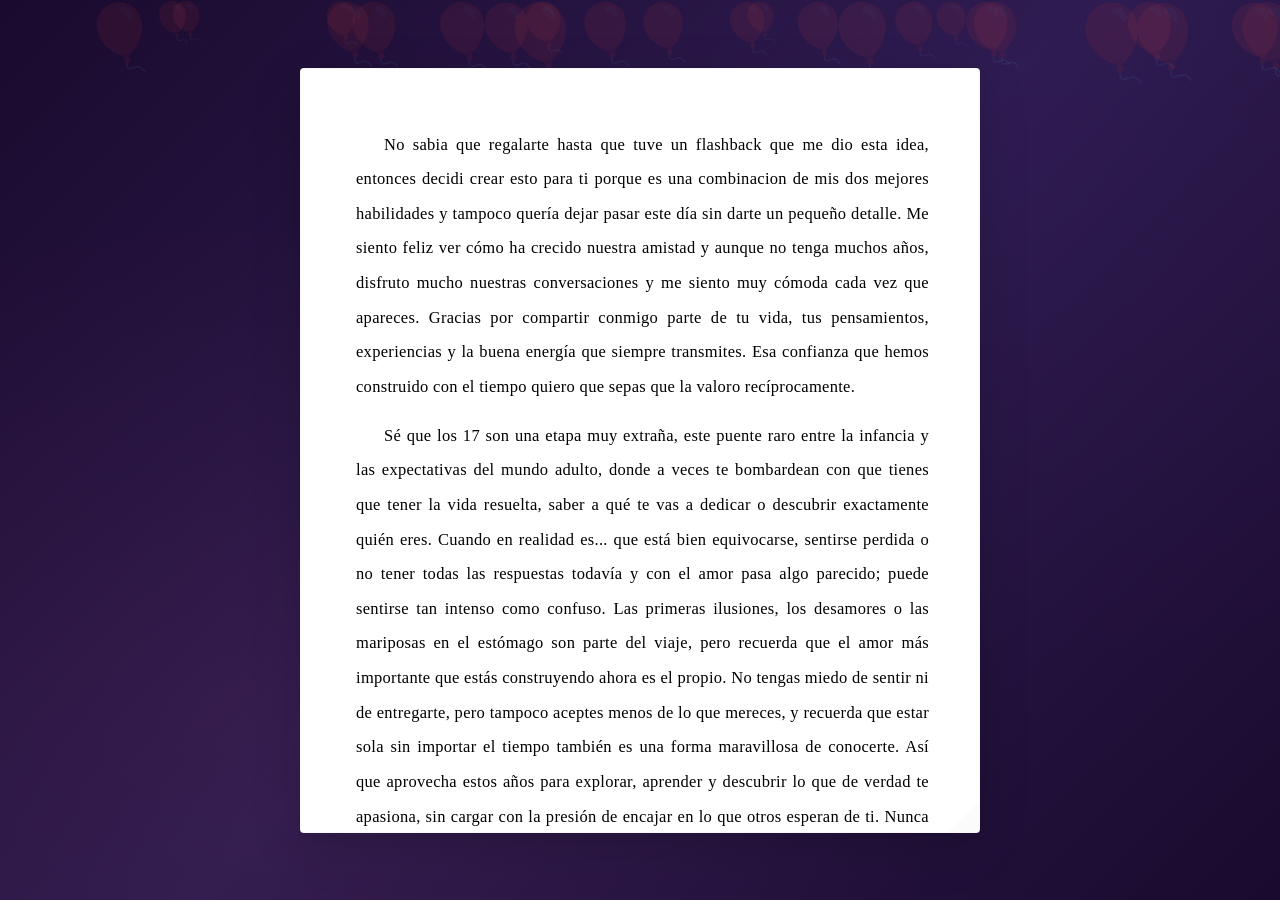
==== commit e6f2f946: "Add files via upload" ====
--- a/carta.html
+++ b/carta.html
@@ -24,38 +24,40 @@
                 <div class="header-deco"></div>
                 <p>
                     No sabia que regalarte hasta que tuve un flashback que me dio esta idea, entonces decidi crear esto
-                    para ti porque es una combinacion de mis dos mejores habilidades y tampoco quería dejar pasar este día sin darte
+                    para ti porque es una combinacion de mis dos mejores habilidades y tampoco quería dejar pasar este
+                    día sin darte
                     un pequeño detalle. Me siento feliz ver cómo ha crecido nuestra amistad y aunque no tenga muchos
                     años, disfruto mucho nuestras conversaciones y me siento muy cómoda cada vez que apareces. Gracias
                     por compartir conmigo parte de tu vida, tus pensamientos, experiencias y la buena energía que
                     siempre transmites. Esa confianza que hemos construido con el tiempo quiero que sepas que la valoro
-                    recíprocamente.   
+                    recíprocamente.
                 </p>
 
                 <p>
-                    Sé que los 17 son una etapa muy extraña: un puente raro entre la infancia y las expectativas del
-                    mundo adulto, donde a veces te bombardean con que tienes que tener la vida resuelta, a qué te vas a
-                    dedicar o saber exactamente quién eres, cuando la realidad es que está bien equivocarse, sentirse
-                    perdida o no tener todas las respuestas todavía. De igual forma debes saber que el amor suele
-                    sentirse tan intenso como confuso. Las primeras ilusiones, los desamores o las mariposas en el
-                    estômago son parte del viaje, pero recuerda que el amor más importante que estás construyendo ahora
-                    es el propio. No tengas miedo de sentir ni de entregarte, pero tampoco aceptes menos de lo que
-                    mereces, y recuerda que estar sola sin importar el tiempo también es una forma maravillosa de
-                    conocerte. Asi que provecha estos años para explorar, aprender y descubrir lo que de verdad te apasiona,
-                    sin cargar con la presión de encajar en lo que otros esperan de ti, nunca dejes de echarle ganas a
-                    tus proyectos y metas, pero ten paciencia y no seas dura contigo misma en el proceso. Recuerda que
-                    aquí tienes un espacio seguro y a alguien con quien contar si necesitas ayuda, orientación o
-                    simplemente ser escuchada sin filtros.
+                    Sé que los 17 son una etapa muy extraña, este puente raro entre la infancia y las expectativas del
+                    mundo adulto, donde a veces te bombardean con que tienes que tener la vida resuelta, saber a qué te
+                    vas a dedicar o descubrir exactamente quién eres. Cuando en realidad es... que está bien
+                    equivocarse, sentirse perdida o no tener todas las respuestas todavía y con el amor pasa algo
+                    parecido; puede sentirse tan intenso como confuso. Las primeras ilusiones, los desamores o las
+                    mariposas en el estómago son parte del viaje, pero recuerda que el amor más importante que estás
+                    construyendo ahora es el propio. No tengas miedo de sentir ni de entregarte, pero tampoco aceptes
+                    menos de lo que mereces, y recuerda que estar sola sin importar el tiempo también es una forma
+                    maravillosa de conocerte. Así que aprovecha estos años para explorar, aprender y descubrir lo que de
+                    verdad te apasiona, sin cargar con la presión de encajar en lo que otros esperan de ti. Nunca dejes
+                    de echarle ganas a tus proyectos y metas, pero ten paciencia y no seas dura contigo misma en el
+                    proceso. Y pase lo que pase, recuerda que aquí tienes un espacio seguro y a alguien con quien contar
+                    si necesitas ayuda, orientación o simplemente ser escuchada sin filtros.
                 </p>
 
                 <p>
-                    Muchas veces me he disculpado por ser tan parlanchina o por no pensar bien las cosas
-                    antes de hablar, metiendo en nuestras conversaciones los recuerdos y las acciones que mis amigos que
-                    hace muchos años han tenido conmigo, y contando cómo me hicieron sentir querida. Pero quería que
-                    entendieras que, para mí, demostrar cariño a las personas que son cercanas a mi es algo completamente normal. Me gusta
-                    darles detalles, hacerlos sentir especiales y recordarles lo importantes que son para que no lo olividen, y eso es
-                    justamente lo que quería demostrarte con esto. Así que espero, de corazón, que te guste y que puedas
-                    recibirlo con el mismo cariño con el que te lo doy.
+                    Muchas veces me he disculpado por ser tan parlanchina o por hablar sin pensar, trayendo a nuestras
+                    pláticas los recuerdos de otras épocas y contando cómo mis amigos de antes me hacían sentir querida.
+                    Olvido por completo que tú no tuviste personas así en tu vida; sé que a veces mi experiencia choca
+                    un poco con eso y me disculpo si mis comparaciones o mis historias te hicieron sintieron fuera de
+                    lugar. Pero quiero que sepas que mis detalles, las veces que hemos salido, las cosas que hago o hice
+                    por ti y hacerte sentir importante es simplemente parte de cómo entiendo la amistad, de cómo soy yo
+                    en realidad. Y eso es justamente lo que quería demostrarte con esto así que espero de corazón que
+                    te guste y que puedas recibirlo con el mismo cariño con el que te lo doy.
                 </p>
 
                 <p>
@@ -65,40 +67,40 @@
                 </p>
 
                 <div class="signature">
-                    Con cariño Aby <span>♡</span>
+                    Con cariño ∆by <span>♡</span>
                 </div>
 
-<div class="cake-wish-container">
-    <div class="cake-wish-wrapper">
-        <div class="cake-wish">
-            <div class="cake-wish-top"></div>
-            <div class="cake-wish-body"></div>
-            <div class="cake-wish-candle" id="candle-wish">
-                <div class="cake-wish-flame" id="flame-wish"></div>
-            </div>
-            <div class="cake-wish-decoration"></div>
-        </div>
-    </div>
+                <div class="cake-wish-container">
+                    <div class="cake-wish-wrapper">
+                        <div class="cake-wish">
+                            <div class="cake-wish-top"></div>
+                            <div class="cake-wish-body"></div>
+                            <div class="cake-wish-candle" id="candle-wish">
+                                <div class="cake-wish-flame" id="flame-wish"></div>
+                            </div>
+                            <div class="cake-wish-decoration"></div>
+                        </div>
+                    </div>
 
-    <br>
-    <div>
-        <h5>Ahora piensa en eso que más quieres, respira
-            profundo, suelta todo lo demás, sopla y pide un deseo.</h5>
-    </div>
-    <br>
-    <button class="wish-button" id="wishButton" onclick="apagarVela()">
-        Picale aquí para pedir un deseo
-    </button>
+                    <br>
+                    <div>
+                        <h5>Ahora piensa en eso que más quieres, respira
+                            profundo, suelta todo lo demás, sopla y pide un deseo.</h5>
+                    </div>
+                    <br>
+                    <button class="wish-button" id="wishButton" onclick="apagarVela()">
+                        Picale aquí para pedir un deseo
+                    </button>
 
-    <p class="wish-message" id="wishMessage" style="display:none;">
-    </p>
-</div>
+                    <p class="wish-message" id="wishMessage" style="display:none;">
+                    </p>
+                </div>
             </div>
         </section>
     </main>
     <div id="transicion-oscura">
         <div class="circulo-negro"></div>
-         <div class="estrellas-container" id="estrellas-container"></div>
+        <div class="estrellas-container" id="estrellas-container"></div>
         <div class="mensaje-final" id="mensaje-final">
             <span class="emoji"></span>
             <span class="texto-mecanografiado" id="texto-mecanografiado"></span>
--- a/carta.css
+++ b/carta.css
@@ -8,10 +8,10 @@
     min-height: 100vh;
     overflow: hidden;
     font-family: 'Georgia', 'Times New Roman', serif;
-    color: #1a0e08;
+    color: #000000;
     background: 
-        radial-gradient(ellipse at 20% 80%, rgba(255, 100, 150, 0.08), transparent 50%),
-        radial-gradient(ellipse at 80% 20%, rgba(100, 50, 200, 0.06), transparent 50%),
+        radial-gradient(ellipse at 20% 80%, rgba(255, 100, 150, 0.05), transparent 50%),
+        radial-gradient(ellipse at 80% 20%, rgba(100, 50, 200, 0.04), transparent 50%),
         linear-gradient(135deg, #1a0a2e, #2d1b4e, #1a0a2e);
     display: flex;
     align-items: center;
@@ -27,58 +27,31 @@
 * {
     scrollbar-width: none;
 }
-
 .letter {
     position: relative;
     width: min(92vw, 680px);
     max-height: 85vh;
     overflow-y: auto;
-    border-radius: 8px;
-    background: 
-        repeating-linear-gradient(
-            transparent 0px,
-            transparent 27px,
-            rgba(180, 200, 220, 0.3) 27px,
-            rgba(180, 200, 220, 0.3) 28px
-        ),
-        linear-gradient(180deg, #f7f4ef, #f0ebe3, #f7f4ef);
-    border: 1px solid rgba(180, 170, 160, 0.2);
+    border-radius: 4px;
+    background: #ffffff;
+    border: 1px solid rgba(200, 195, 190, 0.15);
     box-shadow: 
-        0 15px 50px rgba(0, 0, 0, 0.35),
-        0 5px 20px rgba(0, 0, 0, 0.1),
-        inset 0 0 40px rgba(200, 190, 180, 0.1);
+        0 15px 50px rgba(0, 0, 0, 0.15),
+        0 5px 20px rgba(0, 0, 0, 0.05);
     transform-origin: center center;
     animation: rollOpen 2s cubic-bezier(0.22, 0.61, 0.36, 1) forwards;
     z-index: 2;
     opacity: 0;
 }
-
-.letter-content::before {
-    content: '';
-    position: absolute;
-    top: 30px;
-    left: 35px;
-    bottom: 30px;
-    width: 2px;
-    background: repeating-linear-gradient(
-        to bottom,
-        rgba(200, 80, 80, 0.25) 0px,
-        rgba(200, 80, 80, 0.25) 28px,
-        transparent 28px,
-        transparent 29px
-    );
-    z-index: 1;
-    pointer-events: none;
-}
 .letter::before {
     content: '';
     position: absolute;
     bottom: 0;
     right: 0;
-    width: 35px;
-    height: 35px;
-    background: linear-gradient(135deg, transparent 50%, rgba(180, 170, 160, 0.12) 50%);
-    border-radius: 0 0 8px 0;
+    width: 30px;
+    height: 30px;
+    background: linear-gradient(135deg, transparent 50%, rgba(200, 195, 190, 0.06) 50%);
+    border-radius: 0 0 4px 0;
     z-index: 5;
     pointer-events: none;
 }
@@ -97,30 +70,28 @@
     20% { opacity: 1; transform: scaleY(0.1) scaleX(0.8); }
     50% { transform: scaleY(0.6) scaleX(1); }
     80% { transform: scaleY(1.02) scaleX(1); }
-    100% { opacity: 1; transform: scaleY(1) scaleX(1); border-radius: 8px; }
+    100% { opacity: 1; transform: scaleY(1) scaleX(1); border-radius: 4px; }
 }
 
 .letter-content {
     position: relative;
-    padding: 40px 50px 40px 60px;
+    padding: 45px 50px 45px 55px;
     text-align: center;
     z-index: 3;
 }
-
-
 .header-deco {
-    font-size: 16px;
-    color: #b8957a;
-    letter-spacing: 10px;
-    margin-bottom: 8px;
-    opacity: 0.4;
+    font-size: 14px;
+    color: #000000;
+    letter-spacing: 8px;
+    margin-bottom: 5px;
+    opacity: 0.15;
 }
 
 .letter-content h1 {
     font-family: 'Georgia', 'Times New Roman', serif;
     font-size: clamp(30px, 5.5vw, 44px);
     font-weight: 700;
-    color: #2d1a0e;
+    color: #000000;
     margin-bottom: 5px;
     line-height: 1.2;
     letter-spacing: 0.5px;
@@ -128,7 +99,7 @@
 
 .letter-content h2 {
     margin-top: 5px;
-    color: #7a4a5a;
+    color: #000000;
     font-size: 20px;
     font-weight: normal;
     font-style: italic;
@@ -136,18 +107,16 @@
 }
 
 .separator {
-    margin: 20px 0 18px;
+    margin: 18px 0 15px;
     color: #000000;
-    font-size: 20px;
-    letter-spacing: 3px;
-    opacity: 0.4;
-}
-
-
+    font-size: 18px;
+    letter-spacing: 6px;
+    opacity: 0.15;
+}
 .letter-content p {
     margin: 14px auto;
     max-width: 520px;
-    color: #2d1a0e;
+    color: #000000;
     font-size: 16.5px;
     line-height: 2.1;
     text-align: justify;
@@ -160,23 +129,24 @@
 .letter-content p:first-of-type {
     text-indent: 28px;
 }
-
-
 .signature {
-    margin-top: -5px;
-    color: #5a3828;
+    margin-top: -15px;
+    color: #000000;
     font-size: 18px;
     font-style: italic;
-    padding-top: 5px;
     font-family: 'Georgia', 'Times New Roman', serif;
+    text-align: center;
+    padding-top: 0;
+    border-top: none;
+    letter-spacing: 0.5px;
 }
 
 .signature span {
     display: inline-block;
-    margin-top: 4px;
+    margin-top: 2px;
     color: #c44a6a;
-    font-size: 12px;
-    text-shadow: 0 2px 6px rgba(180, 60, 80, 0.1);
+    font-size: 34px;
+    text-shadow: 0 2px 6px rgba(180, 60, 80, 0.06);
     animation: heartPulse 1.5s infinite;
 }
 
@@ -184,7 +154,6 @@
     0%, 100% { transform: scale(1); }
     50% { transform: scale(1.15); }
 }
-
 .background-globos {
     position: fixed;
     inset: 0;
@@ -197,7 +166,7 @@
     position: absolute;
     font-size: 50px;
     animation: subirGlobo 12s linear infinite;
-    opacity: 0.10;
+    opacity: 0.08;
     pointer-events: none;
     left: var(--pos-x);
     animation-delay: var(--delay);
@@ -205,9 +174,9 @@
 
 @keyframes subirGlobo {
     0% { transform: translateY(100vh) rotate(0deg) scale(0.8); opacity: 0; }
-    5% { opacity: 0.10; }
-    50% { transform: translateY(30vh) rotate(10deg) scale(1); opacity: 0.10; }
-    95% { opacity: 0.10; }
+    5% { opacity: 0.08; }
+    50% { transform: translateY(30vh) rotate(10deg) scale(1); opacity: 0.08; }
+    95% { opacity: 0.08; }
     100% { transform: translateY(-20vh) rotate(-5deg) scale(0.9); opacity: 0; }
 }
 
@@ -241,16 +210,14 @@
     position: relative;
     z-index: 1;
 }
-
 .cake-wish-container {
-    margin-top: 35px;
-    padding-top: 20px;
+    margin-top: 50px;
+    padding-top: 15px;
     display: flex;
     flex-direction: column;
     align-items: center;
-    border-top: 1px solid rgba(180, 170, 160, 0.15);
-}
-
+    border-top: none;
+}
 .cake-wish-wrapper {
     display: flex;
     align-items: center;
@@ -275,11 +242,11 @@
     border-radius: 8px 8px 16px 16px;
     background: linear-gradient(180deg, #6d3a2a, #4a2418, #3d1c12);
     box-shadow: 
-        0 0 30px rgba(60, 30, 15, 0.3),
-        inset 0 -10px 30px rgba(0, 0, 0, 0.3),
-        inset 0 5px 15px rgba(200, 120, 80, 0.15);
+        0 0 30px rgba(60, 30, 15, 0.2),
+        inset 0 -10px 30px rgba(0, 0, 0, 0.2),
+        inset 0 5px 15px rgba(200, 120, 80, 0.1);
     z-index: 2;
-    border: 1px solid rgba(80, 40, 20, 0.3);
+    border: 1px solid rgba(80, 40, 20, 0.2);
 }
 
 .cake-wish-body::before {
@@ -291,8 +258,8 @@
     height: 3px;
     background: repeating-linear-gradient(
         90deg,
-        rgba(100, 50, 30, 0.4) 0px,
-        rgba(100, 50, 30, 0.4) 15px,
+        rgba(100, 50, 30, 0.3) 0px,
+        rgba(100, 50, 30, 0.3) 15px,
         transparent 15px,
         transparent 25px
     );
@@ -308,8 +275,8 @@
     height: 3px;
     background: repeating-linear-gradient(
         90deg,
-        rgba(100, 50, 30, 0.3) 0px,
-        rgba(100, 50, 30, 0.3) 10px,
+        rgba(100, 50, 30, 0.2) 0px,
+        rgba(100, 50, 30, 0.2) 10px,
         transparent 10px,
         transparent 20px
     );
@@ -325,10 +292,10 @@
     border-radius: 50%;
     background: linear-gradient(180deg, #f5e6d0, #e8d0b8, #dcc0a8);
     box-shadow: 
-        inset 0 -6px 10px rgba(180, 140, 100, 0.3),
-        inset 0 4px 15px rgba(255, 240, 220, 0.4);
+        inset 0 -6px 10px rgba(180, 140, 100, 0.2),
+        inset 0 4px 15px rgba(255, 240, 220, 0.3);
     z-index: 3;
-    border: 1px solid rgba(200, 170, 140, 0.2);
+    border: 1px solid rgba(200, 170, 140, 0.15);
 }
 
 .cake-wish-top::before {
@@ -345,7 +312,7 @@
         radial-gradient(ellipse at 70% 100%, #f5e6d0 40%, transparent 60%),
         radial-gradient(ellipse at 90% 100%, #f5e6d0 40%, transparent 60%);
     border-radius: 50%;
-    opacity: 0.6;
+    opacity: 0.5;
 }
 
 .cake-wish-decoration {
@@ -365,7 +332,7 @@
         70px 8px 0 #5a3020,
         98px 8px 0 #7a4a2a;
     z-index: 4;
-    opacity: 0.7;
+    opacity: 0.6;
 }
 
 .cake-wish-candle {
@@ -377,7 +344,7 @@
     background: linear-gradient(90deg, #7c4dff, #9b6bff, #7c4dff);
     border-radius: 4px 4px 3px 3px;
     z-index: 5;
-    box-shadow: 0 2px 10px rgba(124, 77, 255, 0.2);
+    box-shadow: 0 2px 10px rgba(124, 77, 255, 0.15);
 }
 
 .cake-wish-candle::before {
@@ -387,9 +354,9 @@
     left: 2px;
     right: 2px;
     height: 3px;
-    background: rgba(255, 255, 255, 0.15);
+    background: rgba(255, 255, 255, 0.1);
     border-radius: 2px;
-    box-shadow: 0 8px 0 rgba(255, 255, 255, 0.1), 0 16px 0 rgba(255, 255, 255, 0.08);
+    box-shadow: 0 8px 0 rgba(255, 255, 255, 0.08), 0 16px 0 rgba(255, 255, 255, 0.06);
 }
 
 .cake-wish-flame {
@@ -400,7 +367,7 @@
     top: -26px;
     background: radial-gradient(circle at 50% 70%, #fff6a0, #ffb000 50%, #ff6a00 80%, #ff3300);
     border-radius: 50% 50% 50% 50% / 60% 60% 40% 40%;
-    filter: drop-shadow(0 0 20px rgba(255, 180, 0, 0.6)) drop-shadow(0 0 40px rgba(255, 100, 0, 0.3));
+    filter: drop-shadow(0 0 20px rgba(255, 180, 0, 0.4)) drop-shadow(0 0 40px rgba(255, 100, 0, 0.15));
     animation: flameWish 0.8s ease-in-out infinite;
     z-index: 6;
 }
@@ -412,9 +379,9 @@
     left: 5px;
     width: 6px;
     height: 8px;
-    background: radial-gradient(circle at 50% 50%, rgba(255, 255, 255, 0.6), transparent);
+    background: radial-gradient(circle at 50% 50%, rgba(255, 255, 255, 0.5), transparent);
     border-radius: 50%;
-    opacity: 0.5;
+    opacity: 0.4;
 }
 
 @keyframes flameWish {
@@ -433,12 +400,8 @@
     100% { transform: scale(0) translateY(30px); opacity: 0; }
 }
 
-.monito-imagen {
-    animation: monitoFlotar 3s ease-in-out infinite;
-}
-
 .monito-imagen img {
-    width: 140px;
+    width: 80px;
     height: auto;
     display: block;
 }
@@ -447,121 +410,50 @@
     transform: scaleX(-1);
 }
 
-.monito-der {
-    animation: monitoFlotarDer 3s ease-in-out infinite;
-}
-
-@keyframes monitoFlotar {
-    0%, 100% { transform: translateY(0); }
-    50% { transform: translateY(-10px); }
-}
-
-@keyframes monitoFlotarDer {
-    0%, 100% { transform: translateY(0) scaleX(-1); }
-    50% { transform: translateY(-10px) scaleX(-1); }
-}
-
-
 .wish-button {
     display: inline-block;
-    padding: 16px 45px;
+    padding: 16px 44px;
     border: none;
-    border-radius: 12px;
-    color: #3d2818;
+    border-radius: 30px;
+    color: #ffffff;
     font-size: 18px;
-    font-weight: 600;
+    font-weight: 700;
     cursor: pointer;
-    background: linear-gradient(180deg, #faf3ea, #efe6d8);
-    box-shadow: 0 4px 15px rgba(0, 0, 0, 0.06);
+    background: linear-gradient(135deg, #3a0114, #46081c);
+    box-shadow: 0 4px 20px rgba(232, 67, 110, 0.3);
     transition: all 0.3s ease;
     letter-spacing: 1.5px;
     font-family: 'Georgia', 'Times New Roman', serif;
-    font-style: italic;
-    position: relative;
-    z-index: 1;
-}
-
-.wish-button::before {
-    content: '';
-    position: absolute;
-    inset: -3px;
-    border-radius: 14px;
-    padding: 3px;
-    background: conic-gradient(
-        from 0deg,
-        #c4a882,
-        #d4c4b0,
-        #e8dccf,
-        #f5ede4,
-        #e8dccf,
-        #d4c4b0,
-        #c4a882
-    );
-    background-size: 300% 300%;
-    animation: bordeAnimado 3s linear infinite;
-    -webkit-mask: 
-        linear-gradient(#fff 0 0) content-box, 
-        linear-gradient(#fff 0 0);
-    -webkit-mask-composite: xor;
-    mask-composite: exclude;
-    z-index: -1;
-}
-
-.wish-button::after {
-    content: '';
-    position: absolute;
-    inset: -6px;
-    border-radius: 16px;
-    padding: 3px;
-    background: conic-gradient(
-        from 90deg,
-        rgba(196, 168, 130, 0.2),
-        rgba(200, 180, 160, 0.05),
-        rgba(196, 168, 130, 0.2)
-    );
-    background-size: 300% 300%;
-    animation: bordeAnimado 4s linear infinite reverse;
-    -webkit-mask: 
-        linear-gradient(#fff 0 0) content-box, 
-        linear-gradient(#fff 0 0);
-    -webkit-mask-composite: xor;
-    mask-composite: exclude;
-    z-index: -2;
-}
-
-@keyframes bordeAnimado {
-    0% { background-position: 0% 50%; }
-    50% { background-position: 100% 50%; }
-    100% { background-position: 0% 50%; }
 }
 
 .wish-button:hover {
-    transform: translateY(-3px);
-    box-shadow: 0 8px 30px rgba(0, 0, 0, 0.10);
-}
-
-.wish-button:hover::before {
-    animation-duration: 1.5s;
+    transform: translateY(-2px);
+    background: linear-gradient(135deg, #ff7ba8, #e8436e);
+    box-shadow: 0 8px 30px rgba(232, 67, 110, 0.4);
 }
 
 .wish-button:active {
     transform: translateY(0px);
+    box-shadow: 0 4px 15px rgba(232, 67, 110, 0.2);
 }
 
 .wish-button:disabled {
-    opacity: 0.5;
+    opacity: 0.3;
     cursor: not-allowed;
     transform: none !important;
-}
-
-.wish-button:disabled::before {
-    animation: none;
+    box-shadow: none !important;
+    pointer-events: none;
+}
+
+.wish-button:disabled::before,
+.wish-button:disabled::after {
     opacity: 0.3;
 }
+
 .wish-message {
     margin-top: 15px;
-    font-size: 22px;
-    color: #8a2a4a;
+    font-size: 20px;
+    color: #000000;
     font-weight: bold;
     animation: messagePop 0.6s cubic-bezier(0.17, 0.67, 0.35, 1.35) forwards;
 }
@@ -570,7 +462,6 @@
     0% { transform: scale(0); opacity: 0; }
     100% { transform: scale(1); opacity: 1; }
 }
-
 #transicion-oscura {
     position: fixed;
     inset: 0;
@@ -628,20 +519,27 @@
 #transicion-oscura.active .mensaje-final .emoji {
     opacity: 1;
 }
-
 .texto-mecanografiado {
     font-family: 'Georgia', 'Times New Roman', serif;
     font-size: 42px;
     font-weight: 700;
     font-style: italic;
-    color: #ffd700;
-    text-shadow: 
-        0 0 20px rgba(255, 215, 0, 0.3),
-        0 0 40px rgba(255, 215, 0, 0.15);
+    background: linear-gradient(135deg, #ffd700 0%, #ffb6c1 30%, #ffd700 60%, #ff69b4 100%);
+    background-size: 200% 200%;
+    -webkit-background-clip: text;
+    background-clip: text;
+    color: transparent;
+    animation: gradienteTexto 3s ease-in-out infinite;
     display: inline-block;
     min-height: 1.2em;
     letter-spacing: 2px;
     line-height: 1.4;
+}
+
+@keyframes gradienteTexto {
+    0% { background-position: 0% 50%; }
+    50% { background-position: 100% 50%; }
+    100% { background-position: 0% 50%; }
 }
 
 .texto-mecanografiado::after {
@@ -676,7 +574,6 @@
     transform: scale(1.1) !important;
     transition: all 0.8s ease;
 }
-
 .estrellas-container {
     position: absolute;
     inset: 0;
@@ -745,40 +642,38 @@
 }
 @media (max-width: 650px) {
     .page { padding: 15px 10px; }
-    .letter { width: 96vw; border-radius: 6px; }
-    .letter-content { padding: 30px 20px 35px 30px; }
+    .letter { width: 96vw; border-radius: 4px; }
+    .letter-content { padding: 30px 20px 35px 25px; }
     .letter-content h1 { font-size: 28px; }
     .letter-content h2 { font-size: 17px; }
     .letter-content p { font-size: 15px; line-height: 2; margin: 12px auto; text-indent: 18px; }
-    .monito-imagen img { width: 100px; }
+    .monito-imagen img { width: 65px; }
     .cake-wish-wrapper { gap: 10px; }
     .texto-mecanografiado { font-size: 32px; }
-    .wish-button { padding: 12px 30px; font-size: 16px; }
-    .letter-content::before { left: 20px; }
+    .wish-button { padding: 12px 28px; font-size: 15px; }
 }
 
 @media (max-width: 480px) {
-    .letter-content { padding: 25px 15px 30px 20px !important; }
+    .letter-content { padding: 25px 15px 30px 18px !important; }
     .letter-content h1 { font-size: 24px !important; }
     .letter-content p { font-size: 14px !important; line-height: 1.9 !important; text-indent: 15px !important; }
-    .letter { width: 98vw !important; border-radius: 6px !important; max-height: 90vh !important; }
-    .monito-imagen img { width: 75px; }
+    .letter { width: 98vw !important; border-radius: 4px !important; max-height: 90vh !important; }
+    .monito-imagen img { width: 55px; }
     .cake-wish-wrapper { gap: 5px; }
     .cake-wish { transform: scale(0.8); }
-    .texto-mecanografiado { font-size: 28px; }
+    .texto-mecanografiado { font-size: 26px; }
     #transicion-oscura .mensaje-final .emoji { font-size: 50px; }
-    .wish-button { padding: 10px 25px; font-size: 14px; }
-    .letter-content::before { left: 15px; }
+    .wish-button { padding: 10px 20px; font-size: 13px; }
 }
 
 @media (max-width: 400px) {
     .letter-content { padding: 20px 12px 25px 15px; }
     .letter-content p { font-size: 13px; line-height: 1.8; }
     .letter-content h1 { font-size: 22px; }
-    .monito-imagen img { width: 60px; }
+    .monito-imagen img { width: 45px; }
     .cake-wish { transform: scale(0.7); }
     .texto-mecanografiado { font-size: 22px; }
-    .wish-button { padding: 8px 20px; font-size: 12px; }
+    .wish-button { padding: 8px 16px; font-size: 12px; }
 }
 
 body {
@@ -800,4 +695,44 @@
     max-width: 100% !important;
     overflow-wrap: break-word !important;
     word-wrap: break-word !important;
+}
+
+.estrellas-container {
+    position: absolute;
+    inset: 0;
+    z-index: 2;
+    pointer-events: none;
+    overflow: hidden;
+    transition: opacity 0.8s cubic-bezier(0.4, 0, 0.2, 1), transform 0.8s cubic-bezier(0.4, 0, 0.2, 1);
+}
+#transicion-oscura .mensaje-final {
+    position: relative;
+    z-index: 10;
+    text-align: center;
+    padding: 30px 40px;
+    opacity: 0;
+    transition: all 1s ease;
+    max-width: 90%;
+    pointer-events: none;
+    transform: scale(1);
+    transform-origin: center;
+}
+
+#transicion-oscura.active .mensaje-final {
+    opacity: 1;
+    transform: scale(1);
+}
+
+#transicion-oscura .mensaje-final .emoji {
+    font-size: 70px;
+    display: block;
+    margin-bottom: 15px;
+    opacity: 0;
+    transition: opacity 1s ease 0.5s, transform 0.8s ease;
+    transform: scale(1);
+}
+
+#transicion-oscura.active .mensaje-final .emoji {
+    opacity: 1;
+    transform: scale(1);
 }
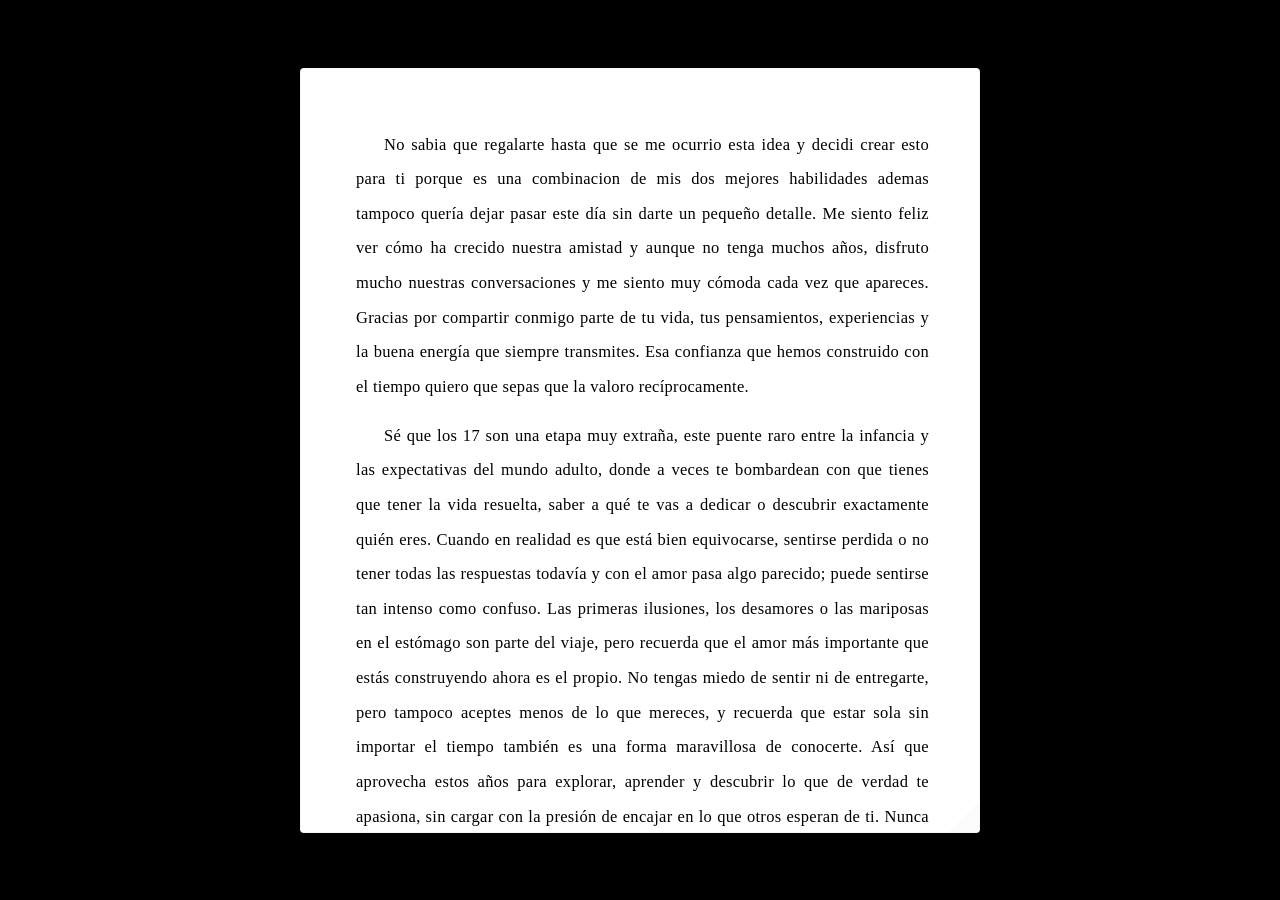
==== commit 129db923: "Add files via upload cambio de diseño en todo el código, elimine funciones y estilos repetidos e inn" ====
--- a/carta.html
+++ b/carta.html
@@ -23,20 +23,19 @@
             <div class="letter-content">
                 <div class="header-deco"></div>
                 <p>
-                    No sabia que regalarte hasta que tuve un flashback que me dio esta idea, entonces decidi crear esto
-                    para ti porque es una combinacion de mis dos mejores habilidades y tampoco quería dejar pasar este
-                    día sin darte
-                    un pequeño detalle. Me siento feliz ver cómo ha crecido nuestra amistad y aunque no tenga muchos
-                    años, disfruto mucho nuestras conversaciones y me siento muy cómoda cada vez que apareces. Gracias
-                    por compartir conmigo parte de tu vida, tus pensamientos, experiencias y la buena energía que
-                    siempre transmites. Esa confianza que hemos construido con el tiempo quiero que sepas que la valoro
-                    recíprocamente.
+                    No sabia que regalarte hasta que se me ocurrio esta idea y decidi crear esto
+                    para ti porque es una combinacion de mis dos mejores habilidades ademas tampoco quería dejar pasar
+                    este día sin darte un pequeño detalle. Me siento feliz ver cómo ha crecido nuestra amistad y aunque
+                    no tenga muchos años, disfruto mucho nuestras conversaciones y me siento muy cómoda cada vez que
+                    apareces. Gracias por compartir conmigo parte de tu vida, tus pensamientos, experiencias y la buena
+                    energía que siempre transmites. Esa confianza que hemos construido con el tiempo quiero que sepas
+                    que la valoro recíprocamente.
                 </p>
 
                 <p>
                     Sé que los 17 son una etapa muy extraña, este puente raro entre la infancia y las expectativas del
                     mundo adulto, donde a veces te bombardean con que tienes que tener la vida resuelta, saber a qué te
-                    vas a dedicar o descubrir exactamente quién eres. Cuando en realidad es... que está bien
+                    vas a dedicar o descubrir exactamente quién eres. Cuando en realidad es que está bien
                     equivocarse, sentirse perdida o no tener todas las respuestas todavía y con el amor pasa algo
                     parecido; puede sentirse tan intenso como confuso. Las primeras ilusiones, los desamores o las
                     mariposas en el estómago son parte del viaje, pero recuerda que el amor más importante que estás
@@ -50,20 +49,20 @@
                 </p>
 
                 <p>
-                    Muchas veces me he disculpado por ser tan parlanchina o por hablar sin pensar, trayendo a nuestras
-                    pláticas los recuerdos de otras épocas y contando cómo mis amigos de antes me hacían sentir querida.
-                    Olvido por completo que tú no tuviste personas así en tu vida; sé que a veces mi experiencia choca
-                    un poco con eso y me disculpo si mis comparaciones o mis historias te hicieron sintieron fuera de
-                    lugar. Pero quiero que sepas que mis detalles, las veces que hemos salido, las cosas que hago o hice
-                    por ti y hacerte sentir importante es simplemente parte de cómo entiendo la amistad, de cómo soy yo
-                    en realidad. Y eso es justamente lo que quería demostrarte con esto así que espero de corazón que
-                    te guste y que puedas recibirlo con el mismo cariño con el que te lo doy.
+                    Muchas veces me he disculpado por ser tan parlanchina o por no pensar bien las cosas antes de
+                    hablar, trayendo a nuestras pláticas los recuerdos de cómo mis amigos de antes me hacían sentir
+                    querida. A veces olvido por completo que nuestras realidades y experiencias son muy distintas, y me
+                    disculpo si mis comparaciones o mis historias te hicieron sentir fuera de lugar. Pero quiero que
+                    sepas que mis detalles, el tiempo que paso contigo, las veces que hemos salido y las cosas que hago
+                    o hice por ti es simplemente parte de cómo entiendo la amistad, de cómo soy yo en realidad. Y eso es
+                    justamente lo que quería demostrarte con esto así que espero de corazón te guste y que puedas
+                    recibirlo con el mismo cariño con el que te lo doy.
                 </p>
 
                 <p>
                     Te deseo un año lleno de momentos felices, de personas que te sumen, de aprendizajes y experiencias
                     que te hagan crecer. Espero que este nuevo año de vida te traiga muchas cosas bonitas y que puedas
-                    cumplir poco a poco todo aquello que deseas. ¡Te mando un fuerte abrazo y mis mejores deseos!
+                    cumplir poco a poco todo aquello que te propongas. ¡Te mando un fuerte abrazo y mis mejores deseos!
                 </p>
 
                 <div class="signature">
@@ -89,7 +88,7 @@
                     </div>
                     <br>
                     <button class="wish-button" id="wishButton" onclick="apagarVela()">
-                        Picale aquí para pedir un deseo
+                        ¡Picale aquí para pedir un deseo!
                     </button>
 
                     <p class="wish-message" id="wishMessage" style="display:none;">
--- a/carta.css
+++ b/carta.css
@@ -8,11 +8,8 @@
     min-height: 100vh;
     overflow: hidden;
     font-family: 'Georgia', 'Times New Roman', serif;
-    color: #000000;
-    background: 
-        radial-gradient(ellipse at 20% 80%, rgba(255, 100, 150, 0.05), transparent 50%),
-        radial-gradient(ellipse at 80% 20%, rgba(100, 50, 200, 0.04), transparent 50%),
-        linear-gradient(135deg, #1a0a2e, #2d1b4e, #1a0a2e);
+    color: #1a0e08;
+    background: #000000;
     display: flex;
     align-items: center;
     justify-content: center;
@@ -27,6 +24,7 @@
 * {
     scrollbar-width: none;
 }
+
 .letter {
     position: relative;
     width: min(92vw, 680px);
@@ -35,14 +33,13 @@
     border-radius: 4px;
     background: #ffffff;
     border: 1px solid rgba(200, 195, 190, 0.15);
-    box-shadow: 
-        0 15px 50px rgba(0, 0, 0, 0.15),
-        0 5px 20px rgba(0, 0, 0, 0.05);
+    box-shadow: 0 15px 50px rgba(0, 0, 0, 0.15), 0 5px 20px rgba(0, 0, 0, 0.05);
     transform-origin: center center;
     animation: rollOpen 2s cubic-bezier(0.22, 0.61, 0.36, 1) forwards;
     z-index: 2;
     opacity: 0;
 }
+
 .letter::before {
     content: '';
     position: absolute;
@@ -79,13 +76,6 @@
     text-align: center;
     z-index: 3;
 }
-.header-deco {
-    font-size: 14px;
-    color: #000000;
-    letter-spacing: 8px;
-    margin-bottom: 5px;
-    opacity: 0.15;
-}
 
 .letter-content h1 {
     font-family: 'Georgia', 'Times New Roman', serif;
@@ -113,6 +103,7 @@
     letter-spacing: 6px;
     opacity: 0.15;
 }
+
 .letter-content p {
     margin: 14px auto;
     max-width: 520px;
@@ -129,6 +120,7 @@
 .letter-content p:first-of-type {
     text-indent: 28px;
 }
+
 .signature {
     margin-top: -15px;
     color: #000000;
@@ -154,6 +146,7 @@
     0%, 100% { transform: scale(1); }
     50% { transform: scale(1.15); }
 }
+
 .background-globos {
     position: fixed;
     inset: 0;
@@ -164,42 +157,23 @@
 
 .globos-vertical {
     position: absolute;
-    font-size: 50px;
     animation: subirGlobo 12s linear infinite;
-    opacity: 0.08;
+    opacity: 0;
     pointer-events: none;
     left: var(--pos-x);
     animation-delay: var(--delay);
+    display: flex;
+    flex-direction: column;
+    align-items: center;
 }
 
 @keyframes subirGlobo {
-    0% { transform: translateY(100vh) rotate(0deg) scale(0.8); opacity: 0; }
-    5% { opacity: 0.08; }
-    50% { transform: translateY(30vh) rotate(10deg) scale(1); opacity: 0.08; }
-    95% { opacity: 0.08; }
-    100% { transform: translateY(-20vh) rotate(-5deg) scale(0.9); opacity: 0; }
-}
-
-.globos-vertical:nth-child(1) { font-size: 45px; animation-duration: 14s; }
-.globos-vertical:nth-child(2) { font-size: 60px; animation-duration: 10s; }
-.globos-vertical:nth-child(3) { font-size: 40px; animation-duration: 16s; }
-.globos-vertical:nth-child(4) { font-size: 55px; animation-duration: 11s; }
-.globos-vertical:nth-child(5) { font-size: 35px; animation-duration: 13s; }
-.globos-vertical:nth-child(6) { font-size: 50px; animation-duration: 9s; }
-.globos-vertical:nth-child(7) { font-size: 42px; animation-duration: 15s; }
-.globos-vertical:nth-child(8) { font-size: 58px; animation-duration: 12s; }
-.globos-vertical:nth-child(9) { font-size: 38px; animation-duration: 17s; }
-.globos-vertical:nth-child(10) { font-size: 52px; animation-duration: 10s; }
-.globos-vertical:nth-child(11) { font-size: 45px; animation-duration: 14s; }
-.globos-vertical:nth-child(12) { font-size: 55px; animation-duration: 11s; }
-.globos-vertical:nth-child(13) { font-size: 40px; animation-duration: 13s; }
-.globos-vertical:nth-child(14) { font-size: 50px; animation-duration: 9s; }
-.globos-vertical:nth-child(15) { font-size: 60px; animation-duration: 16s; }
-.globos-vertical:nth-child(16) { font-size: 35px; animation-duration: 12s; }
-.globos-vertical:nth-child(17) { font-size: 48px; animation-duration: 15s; }
-.globos-vertical:nth-child(18) { font-size: 55px; animation-duration: 10s; }
-.globos-vertical:nth-child(19) { font-size: 42px; animation-duration: 14s; }
-.globos-vertical:nth-child(20) { font-size: 50px; animation-duration: 11s; }
+    0% { transform: translateY(100vh) rotate(0deg); opacity: 0; }
+    8% { opacity: 0.9; transform: translateY(88vh) rotate(2deg); }
+    50% { transform: translateY(40vh) rotate(-3deg); opacity: 0.9; }
+    85% { opacity: 0.8; transform: translateY(10vh) rotate(3deg); }
+    100% { transform: translateY(-30vh) rotate(-2deg); opacity: 0; }
+}
 
 .page {
     width: 100%;
@@ -210,6 +184,7 @@
     position: relative;
     z-index: 1;
 }
+
 .cake-wish-container {
     margin-top: 50px;
     padding-top: 15px;
@@ -218,6 +193,7 @@
     align-items: center;
     border-top: none;
 }
+
 .cake-wish-wrapper {
     display: flex;
     align-items: center;
@@ -241,10 +217,7 @@
     bottom: 10px;
     border-radius: 8px 8px 16px 16px;
     background: linear-gradient(180deg, #6d3a2a, #4a2418, #3d1c12);
-    box-shadow: 
-        0 0 30px rgba(60, 30, 15, 0.2),
-        inset 0 -10px 30px rgba(0, 0, 0, 0.2),
-        inset 0 5px 15px rgba(200, 120, 80, 0.1);
+    box-shadow: 0 0 30px rgba(60, 30, 15, 0.2), inset 0 -10px 30px rgba(0, 0, 0, 0.2), inset 0 5px 15px rgba(200, 120, 80, 0.1);
     z-index: 2;
     border: 1px solid rgba(80, 40, 20, 0.2);
 }
@@ -256,13 +229,7 @@
     left: 10px;
     right: 10px;
     height: 3px;
-    background: repeating-linear-gradient(
-        90deg,
-        rgba(100, 50, 30, 0.3) 0px,
-        rgba(100, 50, 30, 0.3) 15px,
-        transparent 15px,
-        transparent 25px
-    );
+    background: repeating-linear-gradient(90deg, rgba(100, 50, 30, 0.3) 0px, rgba(100, 50, 30, 0.3) 15px, transparent 15px, transparent 25px);
     border-radius: 2px;
 }
 
@@ -273,13 +240,7 @@
     left: 15px;
     right: 15px;
     height: 3px;
-    background: repeating-linear-gradient(
-        90deg,
-        rgba(100, 50, 30, 0.2) 0px,
-        rgba(100, 50, 30, 0.2) 10px,
-        transparent 10px,
-        transparent 20px
-    );
+    background: repeating-linear-gradient(90deg, rgba(100, 50, 30, 0.2) 0px, rgba(100, 50, 30, 0.2) 10px, transparent 10px, transparent 20px);
     border-radius: 2px;
 }
 
@@ -291,9 +252,7 @@
     top: 38px;
     border-radius: 50%;
     background: linear-gradient(180deg, #f5e6d0, #e8d0b8, #dcc0a8);
-    box-shadow: 
-        inset 0 -6px 10px rgba(180, 140, 100, 0.2),
-        inset 0 4px 15px rgba(255, 240, 220, 0.3);
+    box-shadow: inset 0 -6px 10px rgba(180, 140, 100, 0.2), inset 0 4px 15px rgba(255, 240, 220, 0.3);
     z-index: 3;
     border: 1px solid rgba(200, 170, 140, 0.15);
 }
@@ -305,12 +264,7 @@
     left: 5px;
     right: 5px;
     height: 12px;
-    background: 
-        radial-gradient(ellipse at 10% 100%, #f5e6d0 40%, transparent 60%),
-        radial-gradient(ellipse at 30% 100%, #f5e6d0 40%, transparent 60%),
-        radial-gradient(ellipse at 50% 100%, #f5e6d0 40%, transparent 60%),
-        radial-gradient(ellipse at 70% 100%, #f5e6d0 40%, transparent 60%),
-        radial-gradient(ellipse at 90% 100%, #f5e6d0 40%, transparent 60%);
+    background: radial-gradient(ellipse at 10% 100%, #f5e6d0 40%, transparent 60%), radial-gradient(ellipse at 30% 100%, #f5e6d0 40%, transparent 60%), radial-gradient(ellipse at 50% 100%, #f5e6d0 40%, transparent 60%), radial-gradient(ellipse at 70% 100%, #f5e6d0 40%, transparent 60%), radial-gradient(ellipse at 90% 100%, #f5e6d0 40%, transparent 60%);
     border-radius: 50%;
     opacity: 0.5;
 }
@@ -323,14 +277,7 @@
     top: 44px;
     background: radial-gradient(circle at 30% 30%, #8b5a3a, #4a2418);
     border-radius: 50%;
-    box-shadow: 
-        28px 0 0 #5a3020,
-        56px 0 0 #7a4a2a,
-        84px 0 0 #4a2418,
-        14px 8px 0 #6d3a2a,
-        42px 8px 0 #3d1c12,
-        70px 8px 0 #5a3020,
-        98px 8px 0 #7a4a2a;
+    box-shadow: 28px 0 0 #5a3020, 56px 0 0 #7a4a2a, 84px 0 0 #4a2418, 14px 8px 0 #6d3a2a, 42px 8px 0 #3d1c12, 70px 8px 0 #5a3020, 98px 8px 0 #7a4a2a;
     z-index: 4;
     opacity: 0.6;
 }
@@ -412,42 +359,34 @@
 
 .wish-button {
     display: inline-block;
-    padding: 16px 44px;
+    padding: 14px 40px;
     border: none;
     border-radius: 30px;
     color: #ffffff;
-    font-size: 18px;
-    font-weight: 700;
+    font-size: 17px;
+    font-weight: 600;
     cursor: pointer;
-    background: linear-gradient(135deg, #3a0114, #46081c);
-    box-shadow: 0 4px 20px rgba(232, 67, 110, 0.3);
+    background: #6d4c2a;
+    box-shadow: 0 4px 15px rgba(109, 76, 42, 0.3);
     transition: all 0.3s ease;
-    letter-spacing: 1.5px;
+    letter-spacing: 1px;
     font-family: 'Georgia', 'Times New Roman', serif;
 }
 
 .wish-button:hover {
     transform: translateY(-2px);
-    background: linear-gradient(135deg, #ff7ba8, #e8436e);
-    box-shadow: 0 8px 30px rgba(232, 67, 110, 0.4);
+    background: #5a3d22;
+    box-shadow: 0 8px 25px rgba(109, 76, 42, 0.4);
 }
 
 .wish-button:active {
     transform: translateY(0px);
-    box-shadow: 0 4px 15px rgba(232, 67, 110, 0.2);
 }
 
 .wish-button:disabled {
-    opacity: 0.3;
+    opacity: 0.5;
     cursor: not-allowed;
     transform: none !important;
-    box-shadow: none !important;
-    pointer-events: none;
-}
-
-.wish-button:disabled::before,
-.wish-button:disabled::after {
-    opacity: 0.3;
 }
 
 .wish-message {
@@ -462,6 +401,7 @@
     0% { transform: scale(0); opacity: 0; }
     100% { transform: scale(1); opacity: 1; }
 }
+
 #transicion-oscura {
     position: fixed;
     inset: 0;
@@ -502,10 +442,13 @@
     transition: all 1s ease;
     max-width: 90%;
     pointer-events: none;
+    transform: scale(1);
+    transform-origin: center;
 }
 
 #transicion-oscura.active .mensaje-final {
     opacity: 1;
+    transform: scale(1);
 }
 
 #transicion-oscura .mensaje-final .emoji {
@@ -513,42 +456,41 @@
     display: block;
     margin-bottom: 15px;
     opacity: 0;
-    transition: opacity 1s ease 0.5s;
+    transition: opacity 1s ease 0.5s, transform 0.8s ease;
+    transform: scale(1);
 }
 
 #transicion-oscura.active .mensaje-final .emoji {
     opacity: 1;
-}
+    transform: scale(1);
+}
+
 .texto-mecanografiado {
     font-family: 'Georgia', 'Times New Roman', serif;
-    font-size: 42px;
+    font-size: 44px;
     font-weight: 700;
     font-style: italic;
-    background: linear-gradient(135deg, #ffd700 0%, #ffb6c1 30%, #ffd700 60%, #ff69b4 100%);
-    background-size: 200% 200%;
-    -webkit-background-clip: text;
-    background-clip: text;
-    color: transparent;
-    animation: gradienteTexto 3s ease-in-out infinite;
+    color: #ffffff;
+    text-shadow: 0 0 10px rgba(255, 255, 255, 0.2), 0 0 20px rgba(255, 255, 255, 0.15), 0 0 40px rgba(255, 255, 255, 0.1), 0 0 80px rgba(255, 255, 255, 0.05);
     display: inline-block;
     min-height: 1.2em;
-    letter-spacing: 2px;
+    letter-spacing: 3px;
     line-height: 1.4;
-}
-
-@keyframes gradienteTexto {
-    0% { background-position: 0% 50%; }
-    50% { background-position: 100% 50%; }
-    100% { background-position: 0% 50%; }
+    background: none;
+    -webkit-background-clip: unset;
+    background-clip: unset;
+    color: #ffffff;
+    animation: none;
 }
 
 .texto-mecanografiado::after {
     content: '|';
     display: inline-block;
     animation: cursorParpadeo 0.7s step-end infinite;
-    color: #ffd700;
+    color: #ffffff;
     font-weight: 300;
     margin-left: 3px;
+    text-shadow: 0 0 20px rgba(255, 255, 255, 0.3);
 }
 
 .texto-mecanografiado.completado::after {
@@ -558,6 +500,10 @@
 @keyframes cursorParpadeo {
     0%, 100% { opacity: 1; }
     50% { opacity: 0; }
+}
+
+.texto-mecanografiado.completado {
+    text-shadow: 0 0 15px rgba(255, 255, 255, 0.3), 0 0 30px rgba(255, 255, 255, 0.2), 0 0 60px rgba(255, 255, 255, 0.1), 0 0 100px rgba(255, 255, 255, 0.05) !important;
 }
 
 #transicion-oscura.mantener-negro {
@@ -574,12 +520,14 @@
     transform: scale(1.1) !important;
     transition: all 0.8s ease;
 }
+
 .estrellas-container {
     position: absolute;
     inset: 0;
     z-index: 2;
     pointer-events: none;
     overflow: hidden;
+    transition: opacity 0.8s cubic-bezier(0.4, 0, 0.2, 1), transform 0.8s cubic-bezier(0.4, 0, 0.2, 1);
 }
 
 .estrella-destello {
@@ -619,38 +567,10 @@
 .estrella-destello:nth-child(25) { top: 85%; left: 50%; animation-delay: 0.9s; font-size: 16px; }
 
 @keyframes destelloEstrella {
-    0% { 
-        opacity: 0; 
-        transform: scale(0.3) rotate(0deg); 
-        text-shadow: 0 0 10px rgba(255, 255, 255, 0);
-    }
-    30% { 
-        opacity: 1; 
-        transform: scale(1.3) rotate(180deg); 
-        text-shadow: 0 0 30px rgba(255, 255, 255, 0.6), 0 0 60px rgba(255, 215, 0, 0.3);
-    }
-    60% { 
-        opacity: 0.8; 
-        transform: scale(0.9) rotate(270deg); 
-        text-shadow: 0 0 20px rgba(255, 255, 255, 0.3);
-    }
-    100% { 
-        opacity: 0; 
-        transform: scale(0.3) rotate(360deg); 
-        text-shadow: 0 0 10px rgba(255, 255, 255, 0);
-    }
-}
-@media (max-width: 650px) {
-    .page { padding: 15px 10px; }
-    .letter { width: 96vw; border-radius: 4px; }
-    .letter-content { padding: 30px 20px 35px 25px; }
-    .letter-content h1 { font-size: 28px; }
-    .letter-content h2 { font-size: 17px; }
-    .letter-content p { font-size: 15px; line-height: 2; margin: 12px auto; text-indent: 18px; }
-    .monito-imagen img { width: 65px; }
-    .cake-wish-wrapper { gap: 10px; }
-    .texto-mecanografiado { font-size: 32px; }
-    .wish-button { padding: 12px 28px; font-size: 15px; }
+    0% { opacity: 0; transform: scale(0.3) rotate(0deg); text-shadow: 0 0 10px rgba(255, 255, 255, 0); }
+    30% { opacity: 1; transform: scale(1.3) rotate(180deg); text-shadow: 0 0 30px rgba(255, 255, 255, 0.6), 0 0 60px rgba(255, 215, 0, 0.3); }
+    60% { opacity: 0.8; transform: scale(0.9) rotate(270deg); text-shadow: 0 0 20px rgba(255, 255, 255, 0.3); }
+    100% { opacity: 0; transform: scale(0.3) rotate(360deg); text-shadow: 0 0 10px rgba(255, 255, 255, 0); }
 }
 
 @media (max-width: 480px) {
@@ -666,16 +586,6 @@
     .wish-button { padding: 10px 20px; font-size: 13px; }
 }
 
-@media (max-width: 400px) {
-    .letter-content { padding: 20px 12px 25px 15px; }
-    .letter-content p { font-size: 13px; line-height: 1.8; }
-    .letter-content h1 { font-size: 22px; }
-    .monito-imagen img { width: 45px; }
-    .cake-wish { transform: scale(0.7); }
-    .texto-mecanografiado { font-size: 22px; }
-    .wish-button { padding: 8px 16px; font-size: 12px; }
-}
-
 body {
     overflow-x: hidden !important;
     max-width: 100vw !important;
@@ -695,44 +605,4 @@
     max-width: 100% !important;
     overflow-wrap: break-word !important;
     word-wrap: break-word !important;
-}
-
-.estrellas-container {
-    position: absolute;
-    inset: 0;
-    z-index: 2;
-    pointer-events: none;
-    overflow: hidden;
-    transition: opacity 0.8s cubic-bezier(0.4, 0, 0.2, 1), transform 0.8s cubic-bezier(0.4, 0, 0.2, 1);
-}
-#transicion-oscura .mensaje-final {
-    position: relative;
-    z-index: 10;
-    text-align: center;
-    padding: 30px 40px;
-    opacity: 0;
-    transition: all 1s ease;
-    max-width: 90%;
-    pointer-events: none;
-    transform: scale(1);
-    transform-origin: center;
-}
-
-#transicion-oscura.active .mensaje-final {
-    opacity: 1;
-    transform: scale(1);
-}
-
-#transicion-oscura .mensaje-final .emoji {
-    font-size: 70px;
-    display: block;
-    margin-bottom: 15px;
-    opacity: 0;
-    transition: opacity 1s ease 0.5s, transform 0.8s ease;
-    transform: scale(1);
-}
-
-#transicion-oscura.active .mensaje-final .emoji {
-    opacity: 1;
-    transform: scale(1);
 }
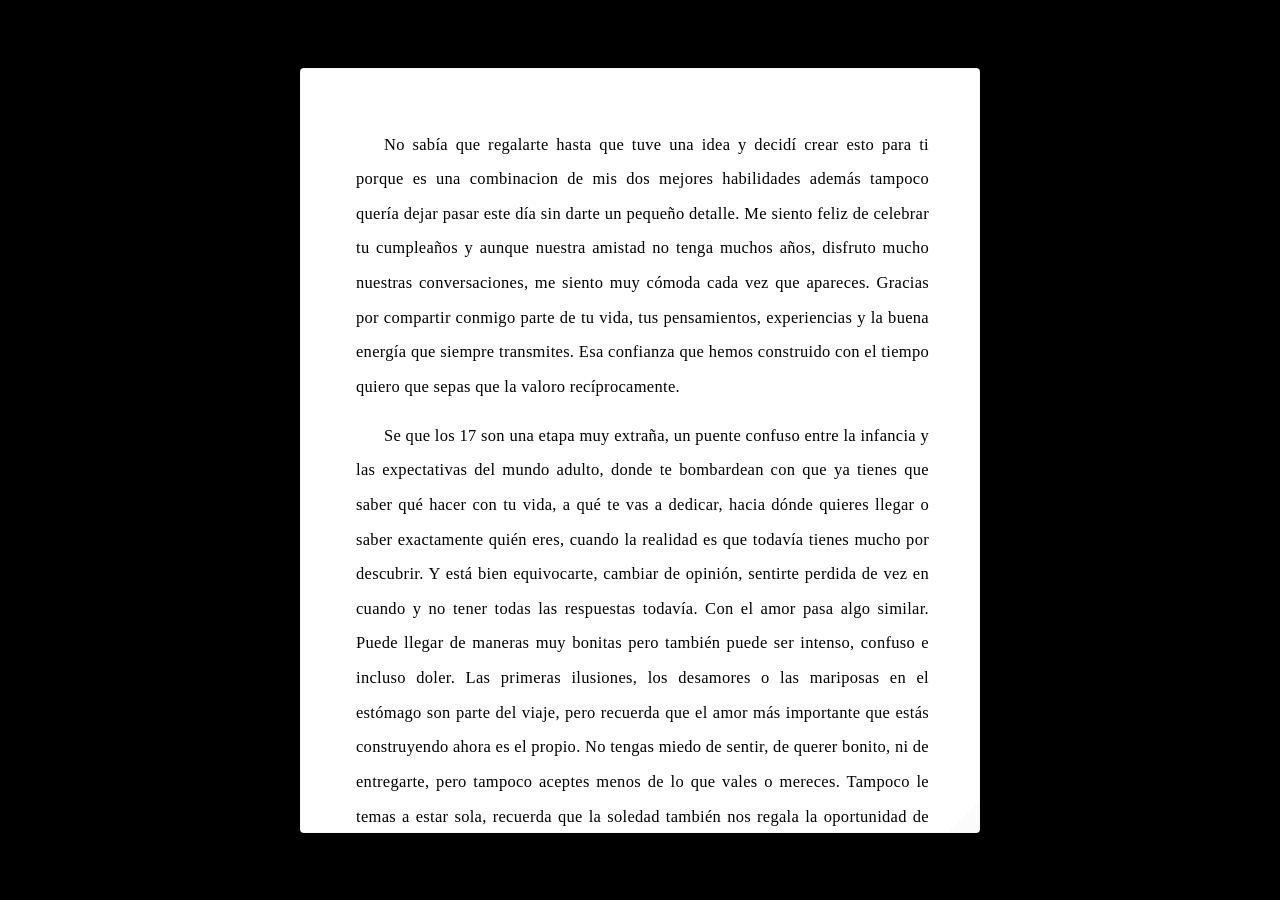
==== commit 55441582: "Add files via upload ultimas correcciones en el css y los html antes de la entrega, finalizado" ====
--- a/carta.html
+++ b/carta.html
@@ -23,40 +23,49 @@
             <div class="letter-content">
                 <div class="header-deco"></div>
                 <p>
-                    No sabia que regalarte hasta que se me ocurrio esta idea y decidi crear esto
-                    para ti porque es una combinacion de mis dos mejores habilidades ademas tampoco quería dejar pasar
-                    este día sin darte un pequeño detalle. Me siento feliz ver cómo ha crecido nuestra amistad y aunque
-                    no tenga muchos años, disfruto mucho nuestras conversaciones y me siento muy cómoda cada vez que
-                    apareces. Gracias por compartir conmigo parte de tu vida, tus pensamientos, experiencias y la buena
-                    energía que siempre transmites. Esa confianza que hemos construido con el tiempo quiero que sepas
-                    que la valoro recíprocamente.
+                    No sabía que regalarte hasta que tuve una idea y decidí crear esto para ti porque es una combinacion
+                    de mis dos mejores habilidades además tampoco quería dejar pasar este día sin darte un pequeño
+                    detalle. Me siento feliz de celebrar tu cumpleaños y aunque nuestra amistad no tenga muchos años,
+                    disfruto mucho nuestras conversaciones, me siento muy cómoda cada vez que apareces. Gracias por
+                    compartir conmigo parte de tu vida, tus pensamientos, experiencias y la buena energía que siempre
+                    transmites. Esa confianza que hemos construido con el tiempo quiero que sepas que la valoro
+                    recíprocamente.
                 </p>
 
                 <p>
-                    Sé que los 17 son una etapa muy extraña, este puente raro entre la infancia y las expectativas del
-                    mundo adulto, donde a veces te bombardean con que tienes que tener la vida resuelta, saber a qué te
-                    vas a dedicar o descubrir exactamente quién eres. Cuando en realidad es que está bien
-                    equivocarse, sentirse perdida o no tener todas las respuestas todavía y con el amor pasa algo
-                    parecido; puede sentirse tan intenso como confuso. Las primeras ilusiones, los desamores o las
-                    mariposas en el estómago son parte del viaje, pero recuerda que el amor más importante que estás
-                    construyendo ahora es el propio. No tengas miedo de sentir ni de entregarte, pero tampoco aceptes
-                    menos de lo que mereces, y recuerda que estar sola sin importar el tiempo también es una forma
-                    maravillosa de conocerte. Así que aprovecha estos años para explorar, aprender y descubrir lo que de
-                    verdad te apasiona, sin cargar con la presión de encajar en lo que otros esperan de ti. Nunca dejes
-                    de echarle ganas a tus proyectos y metas, pero ten paciencia y no seas dura contigo misma en el
-                    proceso. Y pase lo que pase, recuerda que aquí tienes un espacio seguro y a alguien con quien contar
-                    si necesitas ayuda, orientación o simplemente ser escuchada sin filtros.
+                    Se que los 17 son una etapa muy extraña, un puente confuso entre la infancia y las expectativas del
+                    mundo adulto, donde te bombardean con que ya tienes que saber qué hacer con tu vida, a qué te vas a
+                    dedicar, hacia dónde quieres llegar o saber exactamente quién eres, cuando la realidad es que
+                    todavía tienes mucho por descubrir. Y está bien equivocarte, cambiar de opinión, sentirte perdida de
+                    vez en cuando y no tener todas las respuestas todavía. Con el amor pasa algo similar. Puede llegar
+                    de maneras muy bonitas pero también puede ser intenso, confuso e incluso doler. Las primeras
+                    ilusiones, los desamores o las mariposas en el estómago son parte del viaje, pero recuerda que el
+                    amor más importante que estás construyendo ahora es el propio. No tengas miedo de sentir, de querer
+                    bonito, ni de entregarte, pero tampoco aceptes menos de lo que vales o mereces. Tampoco le temas a estar
+                    sola, recuerda que la soledad también nos regala la oportunidad de conocernos de una manera que
+                    nadie más podría enseñarnos.
                 </p>
 
                 <p>
-                    Muchas veces me he disculpado por ser tan parlanchina o por no pensar bien las cosas antes de
-                    hablar, trayendo a nuestras pláticas los recuerdos de cómo mis amigos de antes me hacían sentir
-                    querida. A veces olvido por completo que nuestras realidades y experiencias son muy distintas, y me
+                    Quiero que disfrutes estos años, que te permitas descubrir qué te hace feliz, qué te emociona y
+                    dejes ir esas cosas que ya no quieres en tu vida. Disfruta del camino, guarda momentos que algún día
+                    te hagan sonreír al recordarlos, que persigas tus metas, que te equivoques, que vuelvas a intentarlo
+                    y que nunca dejes de echarle ganas a aquello que te importa, pero sobre todo quiero que tengas
+                    paciencia contigo misma, no necesitas convertirte en la persona que lo demás esperan que seas.
+                    Tienes mucho tiempo para crecer, cambiar, aprender y descubrir quién quieres ser. Y si algún día
+                    todo esto es demasiado para ti, si tienes miedo, necesitas un consejo o simplemente quieres hablar
+                    sin tener que fingir que todo esta bien. Escríbeme, en mí siempre tendrás un espacio seguro, alguien
+                    que te escuchará sin filtros y sin prejuicios, acompañándote cuando lo necesites y recordándote lo
+                    mucho que vales incluso cuando lo olvides.
+                </p>
+
+                <p>
+                    A veces olvido por completo que nuestras realidades y experiencias son muy distintas, y me
                     disculpo si mis comparaciones o mis historias te hicieron sentir fuera de lugar. Pero quiero que
                     sepas que mis detalles, el tiempo que paso contigo, las veces que hemos salido y las cosas que hago
-                    o hice por ti es simplemente parte de cómo entiendo la amistad, de cómo soy yo en realidad. Y eso es
-                    justamente lo que quería demostrarte con esto así que espero de corazón te guste y que puedas
-                    recibirlo con el mismo cariño con el que te lo doy.
+                    o hice por ti son simplemente parte de cómo entiendo la amistad, de cómo soy yo en realidad. Y eso
+                    es justamente lo que quería demostrarte con esto así que espero de corazón que te guste mi regalo y
+                    que puedas recibirlo con el mismo cariño con el que te lo doy.
                 </p>
 
                 <p>
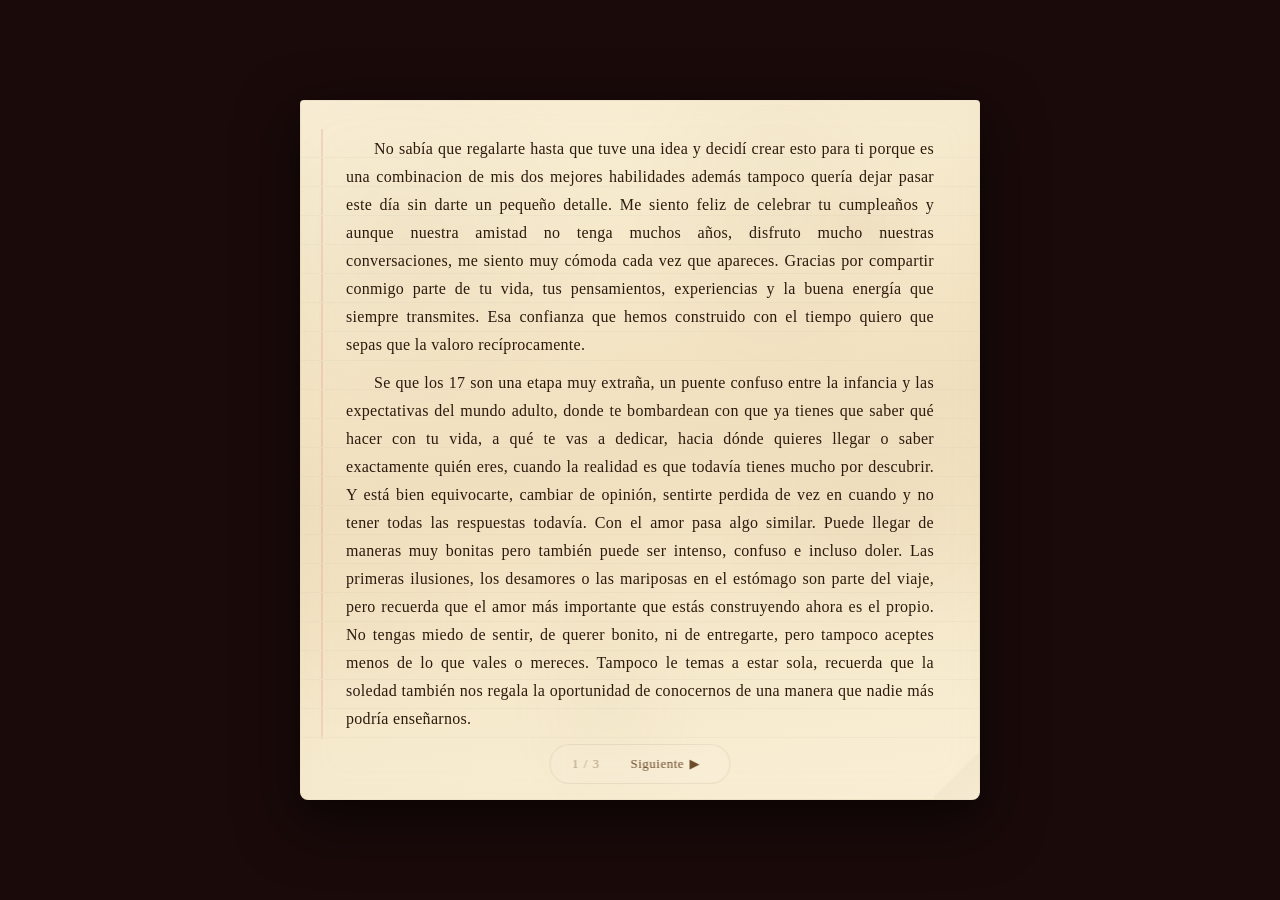
==== commit b1213835: "Add files via upload últimos cambios en css y corrección el html" ====
--- a/carta.html
+++ b/carta.html
@@ -1,6 +1,5 @@
 <!DOCTYPE html>
 <html lang="es">
-
 <head>
     <meta charset="UTF-8">
     <link rel="icon" type="image/png" href="assets/images/pastel.png">
@@ -8,104 +7,118 @@
     <title>¡FELICIDADES!</title>
     <link rel="stylesheet" href="carta.css">
 </head>
-
 <body>
     <div class="background-globos" id="globos-container"></div>
-
     <audio id="bg-music-carta" loop>
         <source src="assets/music/cumpleaños.mp3" type="audio/mpeg">
     </audio>
+    <main class="page">
+        <div class="letter" id="letter">
+            <div class="letter-content" id="letter-content">
+                <div class="rayas"></div>
+                <div class="margen-rojo"></div>
 
-    <main class="page">
-        <section class="letter">
-            <div class="letter-shine"></div>
+                <div class="page-content active-page" id="page-1">
+                    <p>
+                        No sabía que regalarte hasta que tuve una idea y decidí crear esto para ti porque es una combinacion
+                        de mis dos mejores habilidades además tampoco quería dejar pasar este día sin darte un pequeño
+                        detalle. Me siento feliz de celebrar tu cumpleaños y aunque nuestra amistad no tenga muchos años,
+                        disfruto mucho nuestras conversaciones, me siento muy cómoda cada vez que apareces. Gracias por
+                        compartir conmigo parte de tu vida, tus pensamientos, experiencias y la buena energía que siempre
+                        transmites. Esa confianza que hemos construido con el tiempo quiero que sepas que la valoro
+                        recíprocamente.
+                    </p>
 
-            <div class="letter-content">
-                <div class="header-deco"></div>
-                <p>
-                    No sabía que regalarte hasta que tuve una idea y decidí crear esto para ti porque es una combinacion
-                    de mis dos mejores habilidades además tampoco quería dejar pasar este día sin darte un pequeño
-                    detalle. Me siento feliz de celebrar tu cumpleaños y aunque nuestra amistad no tenga muchos años,
-                    disfruto mucho nuestras conversaciones, me siento muy cómoda cada vez que apareces. Gracias por
-                    compartir conmigo parte de tu vida, tus pensamientos, experiencias y la buena energía que siempre
-                    transmites. Esa confianza que hemos construido con el tiempo quiero que sepas que la valoro
-                    recíprocamente.
-                </p>
-
-                <p>
-                    Se que los 17 son una etapa muy extraña, un puente confuso entre la infancia y las expectativas del
-                    mundo adulto, donde te bombardean con que ya tienes que saber qué hacer con tu vida, a qué te vas a
-                    dedicar, hacia dónde quieres llegar o saber exactamente quién eres, cuando la realidad es que
-                    todavía tienes mucho por descubrir. Y está bien equivocarte, cambiar de opinión, sentirte perdida de
-                    vez en cuando y no tener todas las respuestas todavía. Con el amor pasa algo similar. Puede llegar
-                    de maneras muy bonitas pero también puede ser intenso, confuso e incluso doler. Las primeras
-                    ilusiones, los desamores o las mariposas en el estómago son parte del viaje, pero recuerda que el
-                    amor más importante que estás construyendo ahora es el propio. No tengas miedo de sentir, de querer
-                    bonito, ni de entregarte, pero tampoco aceptes menos de lo que vales o mereces. Tampoco le temas a estar
-                    sola, recuerda que la soledad también nos regala la oportunidad de conocernos de una manera que
-                    nadie más podría enseñarnos.
-                </p>
-
-                <p>
-                    Quiero que disfrutes estos años, que te permitas descubrir qué te hace feliz, qué te emociona y
-                    dejes ir esas cosas que ya no quieres en tu vida. Disfruta del camino, guarda momentos que algún día
-                    te hagan sonreír al recordarlos, que persigas tus metas, que te equivoques, que vuelvas a intentarlo
-                    y que nunca dejes de echarle ganas a aquello que te importa, pero sobre todo quiero que tengas
-                    paciencia contigo misma, no necesitas convertirte en la persona que lo demás esperan que seas.
-                    Tienes mucho tiempo para crecer, cambiar, aprender y descubrir quién quieres ser. Y si algún día
-                    todo esto es demasiado para ti, si tienes miedo, necesitas un consejo o simplemente quieres hablar
-                    sin tener que fingir que todo esta bien. Escríbeme, en mí siempre tendrás un espacio seguro, alguien
-                    que te escuchará sin filtros y sin prejuicios, acompañándote cuando lo necesites y recordándote lo
-                    mucho que vales incluso cuando lo olvides.
-                </p>
-
-                <p>
-                    A veces olvido por completo que nuestras realidades y experiencias son muy distintas, y me
-                    disculpo si mis comparaciones o mis historias te hicieron sentir fuera de lugar. Pero quiero que
-                    sepas que mis detalles, el tiempo que paso contigo, las veces que hemos salido y las cosas que hago
-                    o hice por ti son simplemente parte de cómo entiendo la amistad, de cómo soy yo en realidad. Y eso
-                    es justamente lo que quería demostrarte con esto así que espero de corazón que te guste mi regalo y
-                    que puedas recibirlo con el mismo cariño con el que te lo doy.
-                </p>
-
-                <p>
-                    Te deseo un año lleno de momentos felices, de personas que te sumen, de aprendizajes y experiencias
-                    que te hagan crecer. Espero que este nuevo año de vida te traiga muchas cosas bonitas y que puedas
-                    cumplir poco a poco todo aquello que te propongas. ¡Te mando un fuerte abrazo y mis mejores deseos!
-                </p>
-
-                <div class="signature">
-                    Con cariño ∆by <span>♡</span>
+                    <p>
+                        Se que los 17 son una etapa muy extraña, un puente confuso entre la infancia y las expectativas del
+                        mundo adulto, donde te bombardean con que ya tienes que saber qué hacer con tu vida, a qué te vas a
+                        dedicar, hacia dónde quieres llegar o saber exactamente quién eres, cuando la realidad es que
+                        todavía tienes mucho por descubrir. Y está bien equivocarte, cambiar de opinión, sentirte perdida de
+                        vez en cuando y no tener todas las respuestas todavía. Con el amor pasa algo similar. Puede llegar
+                        de maneras muy bonitas pero también puede ser intenso, confuso e incluso doler. Las primeras
+                        ilusiones, los desamores o las mariposas en el estómago son parte del viaje, pero recuerda que el
+                        amor más importante que estás construyendo ahora es el propio. No tengas miedo de sentir, de querer
+                        bonito, ni de entregarte, pero tampoco aceptes menos de lo que vales o mereces. Tampoco le temas a estar
+                        sola, recuerda que la soledad también nos regala la oportunidad de conocernos de una manera que
+                        nadie más podría enseñarnos.
+                    </p>
                 </div>
 
-                <div class="cake-wish-container">
-                    <div class="cake-wish-wrapper">
-                        <div class="cake-wish">
-                            <div class="cake-wish-top"></div>
-                            <div class="cake-wish-body"></div>
-                            <div class="cake-wish-candle" id="candle-wish">
-                                <div class="cake-wish-flame" id="flame-wish"></div>
-                            </div>
-                            <div class="cake-wish-decoration"></div>
-                        </div>
+                <div class="page-content" id="page-2" style="display:none;">
+                    <p>
+                        Quiero que disfrutes estos años, que te permitas descubrir qué te hace feliz, qué te emociona y
+                        dejes ir esas cosas que ya no quieres en tu vida. Disfruta del camino, guarda momentos que algún día
+                        te hagan sonreír al recordarlos, que persigas tus metas, que te equivoques, que vuelvas a intentarlo
+                        y que nunca dejes de echarle ganas a aquello que te importa, pero sobre todo quiero que tengas
+                        paciencia contigo misma, no necesitas convertirte en la persona que lo demás esperan que seas.
+                        Tienes mucho tiempo para crecer, cambiar, aprender y descubrir quién quieres ser. Y si algún día
+                        todo esto es demasiado para ti, si tienes miedo, necesitas un consejo o simplemente quieres hablar
+                        sin tener que fingir que todo esta bien. Escríbeme, en mí siempre tendrás un espacio seguro, alguien
+                        que te escuchará sin filtros y sin prejuicios, acompañándote cuando lo necesites y recordándote lo
+                        mucho que vales incluso cuando lo olvides.
+                    </p>
+
+                    <p>
+                        A veces olvido por completo que nuestras realidades y experiencias son muy distintas, y me
+                        disculpo si mis comparaciones o mis historias te hicieron sentir fuera de lugar. Pero quiero que
+                        sepas que mis detalles, el tiempo que paso contigo, las veces que hemos salido y las cosas que hago
+                        o hice por ti son simplemente parte de cómo entiendo la amistad, de cómo soy yo en realidad. Y eso
+                        es justamente lo que quería demostrarte con esto así que espero de corazón que te guste mi regalo y
+                        que puedas recibirlo con el mismo cariño con el que te lo doy.
+                    </p>
+                </div>
+
+                <div class="page-content" id="page-3" style="display:none;">
+                    <p>
+                        Te deseo un año lleno de momentos felices, de personas que te sumen, de aprendizajes y experiencias
+                        que te hagan crecer. Espero que este nuevo año de vida te traiga muchas cosas bonitas y que puedas
+                        cumplir poco a poco todo aquello que te propongas. ¡Te mando un fuerte abrazo y mis mejores deseos!
+                    </p>
+
+                    <div class="signature">
+                        Con cariño ∆by <span>♡</span>
                     </div>
 
-                    <br>
-                    <div>
-                        <h5>Ahora piensa en eso que más quieres, respira
-                            profundo, suelta todo lo demás, sopla y pide un deseo.</h5>
+                    <div class="cake-wish-container">
+                        <div class="cake-wish-wrapper">
+                            <div class="cake-wish">
+                                <div class="cake-wish-top"></div>
+                                <div class="cake-wish-body"></div>
+                                <div class="cake-wish-candle" id="candle-wish">
+                                    <div class="cake-wish-flame" id="flame-wish"></div>
+                                </div>
+                                <div class="cake-wish-decoration"></div>
+                            </div>
+                        </div>
+
+                        <br>
+                        <div>
+                            <h5>Ahora piensa en eso que más quieres, respira
+                                profundo, suelta todo lo demás, sopla y pide un deseo.</h5>
+                        </div>
+                        <br>
+                        <button class="wish-button" id="wishButton" onclick="apagarVela()">
+                            ¡Picale aquí para pedir un deseo!
+                        </button>
+
+                        <p class="wish-message" id="wishMessage" style="display:none;">
+                        </p>
                     </div>
-                    <br>
-                    <button class="wish-button" id="wishButton" onclick="apagarVela()">
-                        ¡Picale aquí para pedir un deseo!
-                    </button>
-
-                    <p class="wish-message" id="wishMessage" style="display:none;">
-                    </p>
                 </div>
             </div>
-        </section>
+
+            <div class="page-nav" id="pageNav">
+                <button class="page-btn page-prev" id="pagePrev" onclick="paginaAnterior()" style="display:none;">
+                    <span class="arrow">◀</span> Anterior
+                </button>
+                <span class="page-indicator" id="pageIndicator">1 / 3</span>
+                <button class="page-btn page-next" id="pageNext" onclick="siguientePagina()">
+                    Siguiente <span class="arrow">▶</span>
+                </button>
+            </div>
+        </div>
     </main>
+
     <div id="transicion-oscura">
         <div class="circulo-negro"></div>
         <div class="estrellas-container" id="estrellas-container"></div>
@@ -114,7 +127,7 @@
             <span class="texto-mecanografiado" id="texto-mecanografiado"></span>
         </div>
     </div>
+
     <script src="carta.js"></script>
 </body>
-
 </html>
--- a/carta.css
+++ b/carta.css
@@ -8,8 +8,8 @@
     min-height: 100vh;
     overflow: hidden;
     font-family: 'Georgia', 'Times New Roman', serif;
-    color: #1a0e08;
-    background: #000000;
+    color: #2d1a0e;
+    background: #1a0a0a;
     display: flex;
     align-items: center;
     justify-content: center;
@@ -24,18 +24,33 @@
 * {
     scrollbar-width: none;
 }
-
 .letter {
     position: relative;
     width: min(92vw, 680px);
-    max-height: 85vh;
-    overflow-y: auto;
-    border-radius: 4px;
-    background: #ffffff;
-    border: 1px solid rgba(200, 195, 190, 0.15);
-    box-shadow: 0 15px 50px rgba(0, 0, 0, 0.15), 0 5px 20px rgba(0, 0, 0, 0.05);
+    height: 85vh;
+    max-height: 700px;
+    overflow: hidden;
+    border-radius: 4px 4px 8px 8px;
+    background: 
+        radial-gradient(ellipse at 15% 20%, rgba(160, 120, 80, 0.06), transparent 25%),
+        radial-gradient(ellipse at 85% 60%, rgba(140, 100, 60, 0.05), transparent 20%),
+        radial-gradient(ellipse at 45% 85%, rgba(180, 140, 100, 0.04), transparent 18%),
+        radial-gradient(ellipse at 70% 15%, rgba(150, 110, 70, 0.04), transparent 22%),
+        radial-gradient(ellipse at 10% 75%, rgba(170, 130, 90, 0.03), transparent 15%),
+        linear-gradient(170deg, 
+            #faf0d7 0%,
+            #f5e8ca 25%,
+            #f0dfbe 50%,
+            #f5e8ca 75%,
+            #faf0d7 100%
+        );
+    border: 1px solid rgba(180, 160, 130, 0.15);
+    box-shadow: 
+        0 20px 60px rgba(0, 0, 0, 0.5),
+        0 8px 25px rgba(0, 0, 0, 0.2),
+        inset 0 0 40px rgba(200, 180, 150, 0.05);
     transform-origin: center center;
-    animation: rollOpen 2s cubic-bezier(0.22, 0.61, 0.36, 1) forwards;
+    animation: rollOpen 1.8s cubic-bezier(0.22, 0.61, 0.36, 1) forwards;
     z-index: 2;
     opacity: 0;
 }
@@ -45,11 +60,25 @@
     position: absolute;
     bottom: 0;
     right: 0;
-    width: 30px;
-    height: 30px;
-    background: linear-gradient(135deg, transparent 50%, rgba(200, 195, 190, 0.06) 50%);
+    width: 45px;
+    height: 45px;
+    background: linear-gradient(135deg, transparent 45%, rgba(180, 160, 130, 0.08) 50%, rgba(200, 180, 160, 0.05) 100%);
     border-radius: 0 0 4px 0;
     z-index: 5;
+    pointer-events: none;
+}
+
+.letter::after {
+    content: '';
+    position: absolute;
+    top: 12%;
+    right: 6%;
+    width: 140px;
+    height: 90px;
+    background: radial-gradient(ellipse, rgba(180, 150, 110, 0.07), transparent 70%);
+    border-radius: 50%;
+    transform: rotate(15deg);
+    z-index: 1;
     pointer-events: none;
 }
 
@@ -67,78 +96,107 @@
     20% { opacity: 1; transform: scaleY(0.1) scaleX(0.8); }
     50% { transform: scaleY(0.6) scaleX(1); }
     80% { transform: scaleY(1.02) scaleX(1); }
-    100% { opacity: 1; transform: scaleY(1) scaleX(1); border-radius: 4px; }
+    100% { opacity: 1; transform: scaleY(1) scaleX(1); border-radius: 4px 4px 8px 8px; }
 }
 
 .letter-content {
     position: relative;
-    padding: 45px 50px 45px 55px;
+    padding: 30px 40px 70px 45px;
     text-align: center;
     z-index: 3;
-}
-
-.letter-content h1 {
-    font-family: 'Georgia', 'Times New Roman', serif;
-    font-size: clamp(30px, 5.5vw, 44px);
-    font-weight: 700;
-    color: #000000;
-    margin-bottom: 5px;
-    line-height: 1.2;
-    letter-spacing: 0.5px;
-}
-
-.letter-content h2 {
-    margin-top: 5px;
-    color: #000000;
-    font-size: 20px;
-    font-weight: normal;
-    font-style: italic;
-    font-family: 'Georgia', 'Times New Roman', serif;
-}
-
-.separator {
-    margin: 18px 0 15px;
-    color: #000000;
-    font-size: 18px;
-    letter-spacing: 6px;
-    opacity: 0.15;
+    height: 100%;
+    overflow: hidden;
+}
+.letter-content .rayas {
+    position: absolute;
+    top: 28px;
+    left: 0;
+    right: 0;
+    bottom: 60px;
+    background: repeating-linear-gradient(
+        transparent 0px,
+        transparent 28px,
+        rgba(180, 180, 160, 0.10) 28px,
+        rgba(180, 180, 160, 0.10) 29px
+    );
+    z-index: 0;
+    pointer-events: none;
+}
+.letter-content .margen-rojo {
+    position: absolute;
+    top: 28px;
+    left: 20px;
+    bottom: 60px;
+    width: 2px;
+    background: repeating-linear-gradient(
+        to bottom,
+        rgba(200, 80, 80, 0.15) 0px,
+        rgba(200, 80, 80, 0.15) 28px,
+        transparent 28px,
+        transparent 29px
+    );
+    z-index: 1;
+    pointer-events: none;
+}
+.page-content {
+    position: relative;
+    z-index: 2;
+    height: 100%;
+    overflow-y: auto;
+    padding-right: 5px;
+    padding-bottom: 10px;
+    scrollbar-width: none;
+}
+
+.page-content::-webkit-scrollbar {
+    width: 0px;
+    background: transparent;
 }
 
 .letter-content p {
-    margin: 14px auto;
+    margin: 0 auto 10px auto;
     max-width: 520px;
-    color: #000000;
-    font-size: 16.5px;
-    line-height: 2.1;
+    color: #2d1a0e;
+    font-size: 16px;
+    line-height: 28px;
     text-align: justify;
     text-indent: 28px;
     letter-spacing: 0.3px;
     font-family: 'Georgia', 'Times New Roman', serif;
     font-weight: 400;
+    position: relative;
+    z-index: 2;
+    padding-left: 0;
 }
 
 .letter-content p:first-of-type {
     text-indent: 28px;
-}
-
+    margin-top: 2px;
+}
+
+.letter-content .page-content {
+    padding-top: 2px;
+}
 .signature {
-    margin-top: -15px;
-    color: #000000;
-    font-size: 18px;
+    margin-top: 20px;
+    color: #4a3228;
+    font-size: 19px;
     font-style: italic;
     font-family: 'Georgia', 'Times New Roman', serif;
     text-align: center;
-    padding-top: 0;
+    padding-top: 10px;
     border-top: none;
     letter-spacing: 0.5px;
+    position: relative;
+    z-index: 2;
 }
 
 .signature span {
     display: inline-block;
     margin-top: 2px;
-    color: #c44a6a;
+    color: #a04050;
     font-size: 34px;
-    text-shadow: 0 2px 6px rgba(180, 60, 80, 0.06);
+    text-shadow: 0 2px 6px rgba(160, 60, 80, 0.1);
     animation: heartPulse 1.5s infinite;
 }
 
@@ -146,7 +204,6 @@
     0%, 100% { transform: scale(1); }
     50% { transform: scale(1.15); }
 }
-
 .background-globos {
     position: fixed;
     inset: 0;
@@ -184,14 +241,15 @@
     position: relative;
     z-index: 1;
 }
-
 .cake-wish-container {
-    margin-top: 50px;
+    margin-top: 30px;
     padding-top: 15px;
     display: flex;
     flex-direction: column;
     align-items: center;
-    border-top: none;
+    border-top: 1px solid rgba(180, 160, 140, 0.12);
+    position: relative;
+    z-index: 2;
 }
 
 .cake-wish-wrapper {
@@ -356,7 +414,6 @@
 .monito-der img {
     transform: scaleX(-1);
 }
-
 .wish-button {
     display: inline-block;
     padding: 14px 40px;
@@ -392,7 +449,7 @@
 .wish-message {
     margin-top: 15px;
     font-size: 20px;
-    color: #000000;
+    color: #3d2818;
     font-weight: bold;
     animation: messagePop 0.6s cubic-bezier(0.17, 0.67, 0.35, 1.35) forwards;
 }
@@ -401,7 +458,69 @@
     0% { transform: scale(0); opacity: 0; }
     100% { transform: scale(1); opacity: 1; }
 }
-
+.page-nav {
+    position: absolute;
+    bottom: 15px;
+    left: 50%;
+    transform: translateX(-50%);
+    z-index: 20;
+    display: flex;
+    align-items: center;
+    gap: 15px;
+    background: rgba(255, 255, 255, 0.08);
+    backdrop-filter: blur(10px);
+    padding: 6px 18px;
+    border-radius: 25px;
+    border: 1px solid rgba(109, 76, 42, 0.1);
+}
+
+.page-btn {
+    display: flex;
+    align-items: center;
+    gap: 5px;
+    font-family: 'Georgia', serif;
+    font-size: 13px;
+    color: #6d4c2a;
+    cursor: pointer;
+    transition: all 0.3s ease;
+    padding: 5px 12px;
+    border-radius: 20px;
+    border: none;
+    background: transparent;
+    letter-spacing: 0.5px;
+}
+
+.page-btn:hover {
+    background: rgba(109, 76, 42, 0.1);
+}
+
+.page-btn .arrow {
+    font-size: 13px;
+}
+
+.page-prev:hover .arrow {
+    transform: translateX(-2px);
+}
+
+.page-next:hover .arrow {
+    transform: translateX(2px);
+}
+
+.page-indicator {
+    font-family: 'Georgia', serif;
+    font-size: 13px;
+    color: rgba(109, 76, 42, 0.5);
+    letter-spacing: 1px;
+    min-width: 35px;
+    text-align: center;
+}
+
+.page-btn:disabled,
+.page-btn.oculto {
+    opacity: 0.2;
+    cursor: not-allowed;
+    pointer-events: none;
+}
 #transicion-oscura {
     position: fixed;
     inset: 0;
@@ -572,18 +691,45 @@
     60% { opacity: 0.8; transform: scale(0.9) rotate(270deg); text-shadow: 0 0 20px rgba(255, 255, 255, 0.3); }
     100% { opacity: 0; transform: scale(0.3) rotate(360deg); text-shadow: 0 0 10px rgba(255, 255, 255, 0); }
 }
-
 @media (max-width: 480px) {
-    .letter-content { padding: 25px 15px 30px 18px !important; }
-    .letter-content h1 { font-size: 24px !important; }
-    .letter-content p { font-size: 14px !important; line-height: 1.9 !important; text-indent: 15px !important; }
-    .letter { width: 98vw !important; border-radius: 4px !important; max-height: 90vh !important; }
+    .letter-content { padding: 20px 15px 60px 15px !important; }
+    .letter-content p { 
+        font-size: 14px !important; 
+        line-height: 26px !important; 
+        text-indent: 15px !important;
+        max-width: 100% !important;
+        padding-left: 5px;
+    }
+    .letter { width: 98vw !important; border-radius: 4px !important; max-height: 90vh !important; height: 80vh !important; }
+    .letter-content .margen-rojo { left: 10px; }
+    .letter-content .rayas { left: 0; right: 0; }
     .monito-imagen img { width: 55px; }
     .cake-wish-wrapper { gap: 5px; }
     .cake-wish { transform: scale(0.8); }
     .texto-mecanografiado { font-size: 26px; }
     #transicion-oscura .mensaje-final .emoji { font-size: 50px; }
-    .wish-button { padding: 10px 20px; font-size: 13px; }
+    .page-nav { bottom: 10px; padding: 4px 12px; gap: 8px; }
+    .page-btn { font-size: 11px; padding: 4px 8px; }
+    .page-indicator { font-size: 11px; min-width: 30px; }
+    .letter::after { width: 80px; height: 60px; top: 8%; right: 4%; }
+    .wish-button {
+        padding: 8px 16px !important;
+        font-size: 12px !important;
+        border-radius: 20px !important;
+    }
+}
+
+@media (max-width: 360px) {
+    .letter-content p { 
+        font-size: 13px !important; 
+        line-height: 24px !important;
+        text-indent: 12px !important;
+    }
+    .letter-content { padding: 15px 10px 55px 10px !important; }
+    .wish-button {
+        padding: 6px 12px !important;
+        font-size: 11px !important;
+    }
 }
 
 body {
